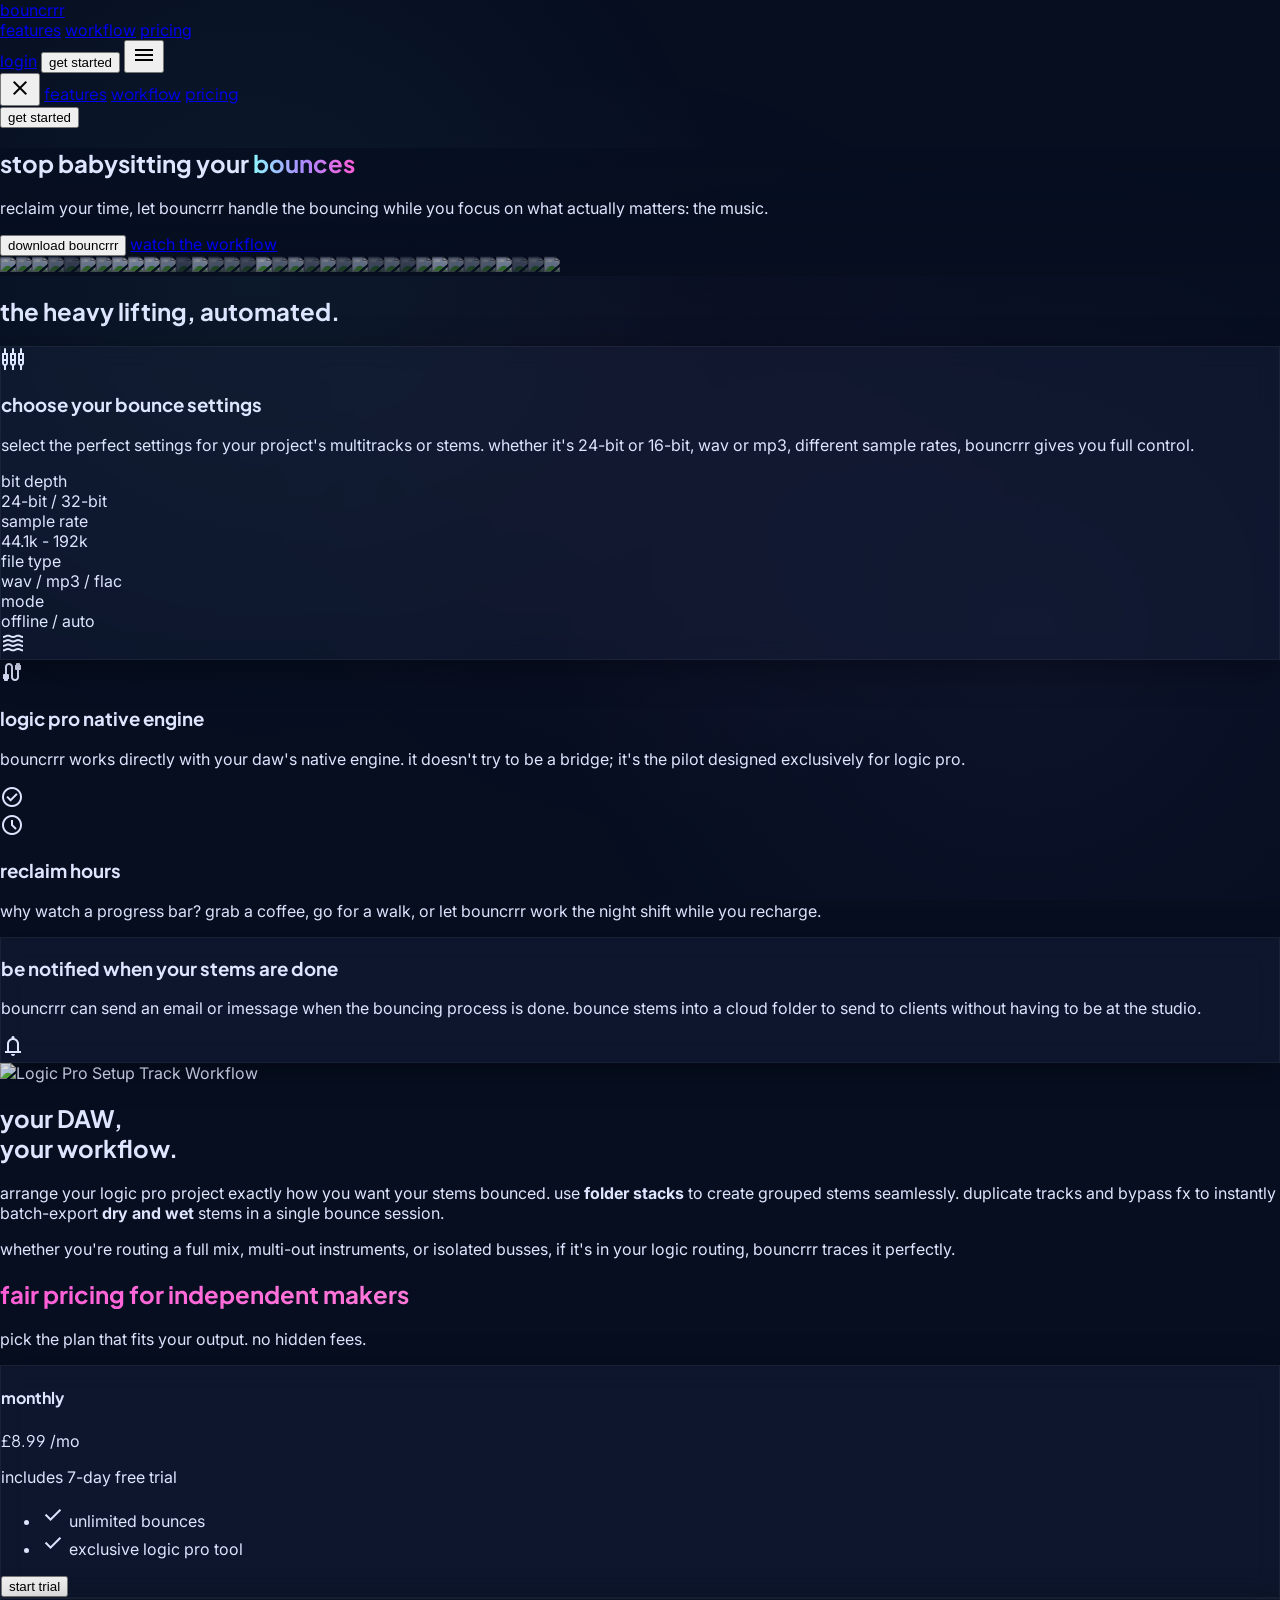
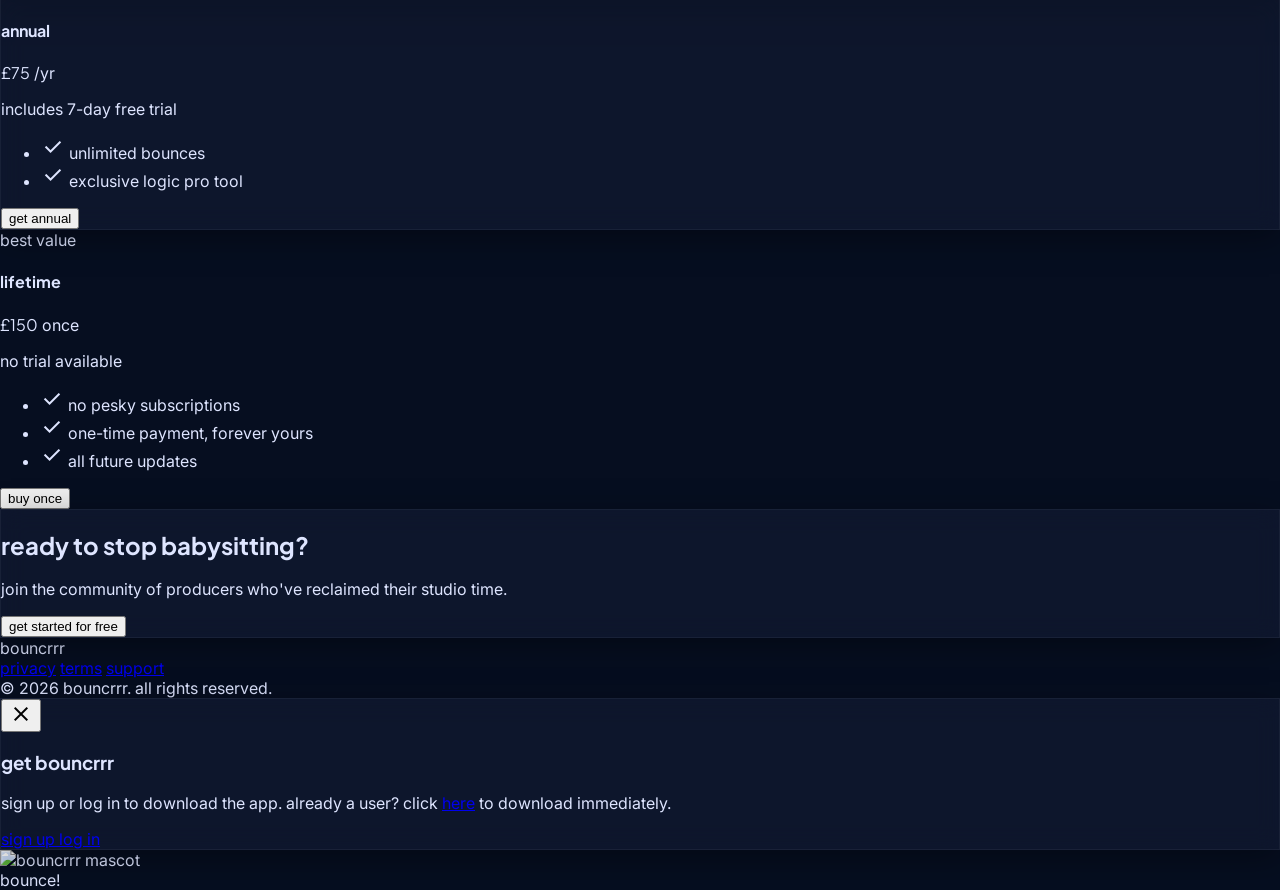
==== index.html @ 889ff9a9 "release bouncrrr v1.1.1" ====
<!DOCTYPE html>
<html class="dark" lang="en">
<head>
<meta charset="utf-8"/>
<meta content="width=device-width, initial-scale=1.0" name="viewport"/>
<title>bouncrrr | stop babysitting your bounces</title>
<link rel="icon" href="bouncrrr-favicon.ico" type="image/x-icon">

<!-- Open Graph / SEO -->
<meta property="og:title" content="bouncrrr | stop babysitting your bounces">
<meta property="og:description" content="The ultimate bounce management tool for Logic Pro. Automate your stems, track your progress, and stay in the flow.">
<meta property="og:image" content="https://bouncrrr.github.io/og-image.png">
<meta property="og:image:width" content="1200">
<meta property="og:image:height" content="630">
<meta property="og:url" content="https://bouncrrr.github.io/">
<meta property="og:type" content="website">
<meta name="twitter:card" content="summary_large_image">
<meta name="twitter:title" content="bouncrrr | stop babysitting your bounces">
<meta name="twitter:description" content="The ultimate bounce management tool for Logic Pro. Automate your stems, track your progress, and stay in the flow.">
<meta name="twitter:image" content="https://bouncrrr.github.io/og-image.png">

<script src="https://cdn.tailwindcss.com?plugins=forms,container-queries"></script>
<link href="https://fonts.googleapis.com/css2?family=Plus+Jakarta+Sans:wght@400;500;600;700;800&family=Inter:wght@300;400;500;600&display=swap" rel="stylesheet"/>
<link href="https://fonts.googleapis.com/css2?family=Material+Symbols+Outlined:wght,FILL@100..700,0..1&display=swap" rel="stylesheet"/>
<link rel="stylesheet" href="styles.css">
<script id="tailwind-config">
tailwind.config = {
darkMode: "class",
theme: {
extend: {
colors: {
"primary-dim": "#00deec",
"background": "#060e20",
"secondary-fixed-dim": "#ceb9ff",
"outline": "#6d758c",
"on-error": "#490006",
"surface-bright": "#1f2b49",
"on-primary-container": "#005359",
"primary-fixed-dim": "#00deec",
"primary-fixed": "#00eefc",
"surface-container-low": "#091328",
"inverse-on-surface": "#4d556b",
"surface-container-high": "#141f38",
"surface-container-lowest": "#000000",
"on-primary-fixed-variant": "#005e64",
"on-tertiary-container": "#0e000a",
"error-container": "#9f0519",
"on-tertiary-fixed-variant": "#6f005c",
"error": "#ff716c",
"tertiary-fixed": "#ff87db",
"tertiary": "#ff5dd7",
"on-secondary-container": "#f8f1ff",
"on-primary-fixed": "#003f43",
"surface-container": "#0f1930",
"tertiary-fixed-dim": "#ff6ad8",
"on-tertiary-fixed": "#34002a",
"secondary": "#ac89ff",
"error-dim": "#d7383b",
"on-secondary-fixed-variant": "#6300e2",
"surface-tint": "#8ff5ff",
"surface-container-highest": "#192540",
"surface-dim": "#060e20",
"outline-variant": "#40485d",
"on-tertiary": "#430036",
"on-surface": "#dee5ff",
"on-primary": "#005d63",
"inverse-surface": "#faf8ff",
"secondary-fixed": "#dac9ff",
"secondary-dim": "#874cff",
"surface": "#060e20",
"on-background": "#dee5ff",
"primary": "#8ff5ff",
"inverse-primary": "#006a71",
"on-surface-variant": "#a3aac4",
"tertiary-dim": "#ff5dd7",
"on-secondary-fixed": "#41009a",
"tertiary-container": "#fe00d5",
"primary-container": "#00eefc",
"on-error-container": "#ffa8a3",
"on-secondary": "#290067",
"surface-variant": "#192540",
"secondary-container": "#7000ff"
},
fontFamily: {
"headline": ["Plus Jakarta Sans"],
"body": ["Inter"],
"label": ["Inter"]
},
borderRadius: {"DEFAULT": "0.25rem", "lg": "0.5rem", "xl": "0.75rem", "full": "9999px"},
},
},
}
</script>
<style>
.text-gradient-pricing {
background: linear-gradient(to right, #ff5dd7, #ff87db, #ceb9ff);
-webkit-background-clip: text;
background-clip: text;
-webkit-text-fill-color: transparent;
}
.studio-hero {
background-image: linear-gradient(to bottom, rgba(6, 14, 32, 0.8), rgba(6, 14, 32, 1)), url(https://lh3.googleusercontent.com/aida-public/[base64]);
background-size: cover;
background-position: center;
}
</style>

<script src="auth.js"></script>
<script src="https://cdn.paddle.com/paddle/v2/paddle.js"></script>
<script>
Paddle.Initialize({ token: 'live_872533a04aed8a8899c47cf739e' });

document.addEventListener('DOMContentLoaded', function() {
fetchAndDisplayPrices();
if (localStorage.getItem('userToken')) {
    checkSubscriptionStatus();
}
});

function checkSubscriptionStatus() {
const token = localStorage.getItem('userToken');
if (!token) {
console.error('User token is missing.');
return;
}

fetch('https://paddle-cockroach-bouncrrr.onrender.com/api/check-subscription-status', {
method: 'GET',
headers: { 'Authorization': `Bearer ${token}` }
})
.then(response => response.json())
.then(data => {
updatePricingSection(data.hasValidSubscription, data.status);
updatePricingOptionsBasedOnTrial(data.trialStarted);
if (window.bouncrrrAuth && window.bouncrrrAuth.updateSubscriptionUI) {
    window.bouncrrrAuth.updateSubscriptionUI(data.hasValidSubscription);
}
})
.catch(error => console.error('Failed to fetch subscription status:', error));
}

function updatePricingSection(hasValidSubscription, status) {
const pricingCards = document.querySelectorAll('[data-pricing-card]');
const lifetimeCard = document.querySelector('[data-pricing-card="lifetime"]');
const pricingGrid = document.getElementById('pricing-grid');
let messageElement = document.getElementById('subscription-message');

if (status === 'active' || status === 'trialing') {
// Hide all cards except lifetime
pricingCards.forEach(card => {
if (card.dataset.pricingCard !== 'lifetime') {
card.style.display = 'none';
}
});

// Center the lifetime card
if (pricingGrid) {
pricingGrid.style.display = 'flex';
pricingGrid.style.justifyContent = 'center';
}

// Show subscription message
if (!messageElement) {
messageElement = document.createElement('p');
messageElement.id = 'subscription-message';
messageElement.className = 'text-center text-on-surface-variant lowercase mb-8';
const pricingSection = document.getElementById('pricing');
const gridEl = document.getElementById('pricing-grid');
if (pricingSection && gridEl) {
pricingSection.querySelector('.max-w-7xl').insertBefore(messageElement, gridEl);
}
}
messageElement.textContent = status === 'trialing' ?
"you're currently trialing bouncrrr, but if you'd like to upgrade to a lifetime license you can..." :
"you're already subscribed, but you can still upgrade to a lifetime license...";
} else {
// Show all cards and restore grid
pricingCards.forEach(card => {
card.style.display = '';
});
if (pricingGrid) {
pricingGrid.style.display = '';
pricingGrid.style.justifyContent = '';
}
if (messageElement) messageElement.remove();
}
}

function updatePricingOptionsBasedOnTrial(trialStarted) {
const monthlyPriceID = trialStarted ? "pri_01j1tnwh9gp4nthp76sm91m73b" : "pri_01ht5tkhk64w42akytvee6ksy8";
const annualPriceID = trialStarted ? "pri_01j1tnswk2frqjwvwj0awdhztx" : "pri_01ht5tpam5fxtkxxes2qpcn84r";

document.getElementById('subscribe-button-monthly').dataset.priceId = monthlyPriceID;
document.getElementById('subscribe-button-annual').dataset.priceId = annualPriceID;

const monthlyBtn = document.getElementById('subscribe-button-monthly');
const annualBtn = document.getElementById('subscribe-button-annual');
if (trialStarted) {
monthlyBtn.textContent = 're-subscribe';
annualBtn.textContent = 're-subscribe';
} else {
monthlyBtn.textContent = 'start trial';
annualBtn.textContent = 'get annual';
}
}

function handleLogout() {
localStorage.removeItem('userEmail');
localStorage.removeItem('userToken');
localStorage.removeItem('paddleCustomerId');
window.location.href = 'index.html';
}

function fetchAndDisplayPrices() {
var request = {
items: [
{ quantity: 1, priceId: 'pri_01ht5tkhk64w42akytvee6ksy8' },
{ quantity: 1, priceId: 'pri_01ht5tpam5fxtkxxes2qpcn84r' },
{ quantity: 1, priceId: 'pri_01ht5tqd76gvzrr4p8zgdbhfb1' }
],
address: { countryCode: 'GB' }
};

Paddle.PricePreview(request)
.then((result) => {
console.log("Paddle.PricePreview success:", result);
updatePricingDisplays(result);
})
.catch((error) => {
console.error('Error fetching pricing from Paddle.PricePreview:', error);
});
}

async function secureFetch(url, options = {}) {
let token = await refreshTokenIfNeeded();
options.headers = {...options.headers, 'Authorization': `Bearer ${token}`};
return fetch(url, options).then(response => {
if (!response.ok && response.status === 401) {
handleLogout();
throw new Error('Session expired');
}
return response.json();
});
}

async function refreshTokenIfNeeded() {
let token = localStorage.getItem('userToken');
if (!token || tokenExpiringSoon(token)) {
const response = await fetch('https://paddle-cockroach-bouncrrr.onrender.com/api/refresh-token', {
method: 'POST',
headers: {
'Content-Type': 'application/json',
'Authorization': `Bearer ${token}`
}
});
const data = await response.json();
if (response.ok) {
localStorage.setItem('userToken', data.newToken);
return data.newToken;
} else {
console.error('Token refresh failed');
handleLogout();
return null;
}
}
return token;
}

function tokenExpiringSoon(token) {
const payload = JSON.parse(atob(token.split('.')[1]));
const exp = payload.exp;
const now = Date.now() / 1000;
return exp < now + 300;
}

function updatePricingDisplays(data) {
const lineItems = data.data.details.lineItems;
const monthlyItem = lineItems.find(item => item.price.id === 'pri_01ht5tkhk64w42akytvee6ksy8');
const annualItem = lineItems.find(item => item.price.id === 'pri_01ht5tpam5fxtkxxes2qpcn84r');
const lifetimeItem = lineItems.find(item => item.price.id === 'pri_01ht5tqd76gvzrr4p8zgdbhfb1');

if (monthlyItem) {
document.getElementById('monthly-price').textContent = monthlyItem.formattedUnitTotals.total;
}
if (annualItem) {
document.getElementById('annual-price').textContent = annualItem.formattedUnitTotals.total;
}
if (lifetimeItem) {
document.getElementById('lifetime-price').textContent = lifetimeItem.formattedUnitTotals.total;
}
}
</script>

<!-- Brevo Conversations {literal} -->
<script>
(function(d, w, c) {
w.BrevoConversationsID = '66535d4e14b762068854cce7';
w[c] = w[c] || function() {
(w[c].q = w[c].q || []).push(arguments);
};
var s = d.createElement('script');
s.async = true;
s.src = 'https://conversations-widget.brevo.com/brevo-conversations.js';
if (d.head) d.head.appendChild(s);
})(document, window, 'BrevoConversations');
</script>
<!-- /Brevo Conversations {/literal} -->

<!-- TikTok Pixel Code Start -->
<script>
!function (w, d, t) {
w.TiktokAnalyticsObject=t;var ttq=w[t]=w[t]||[];ttq.methods=["page","track","identify","instances","debug","on","off","once","ready","alias","group","enableCookie","disableCookie","holdConsent","revokeConsent","grantConsent"],ttq.setAndDefer=function(t,e){t[e]=function(){t.push([e].concat(Array.prototype.slice.call(arguments,0)))}};for(var i=0;i<ttq.methods.length;i++)ttq.setAndDefer(ttq,ttq.methods[i]);ttq.instance=function(t){for(
var e=ttq._i[t]||[],n=0;n<ttq.methods.length;n++)ttq.setAndDefer(e,ttq.methods[n]);return e},ttq.load=function(e,n){var r="https://analytics.tiktok.com/i18n/pixel/events.js",o=n&&n.partner;ttq._i=ttq._i||{},ttq._i[e]=[],ttq._i[e]._u=r,ttq._t=ttq._t||{},ttq._t[e]=+new Date,ttq._o=ttq._o||{},ttq._o[e]=n||{};n=document.createElement("script")
;n.type="text/javascript",n.async=!0,n.src=r+"?sdkid="+e+"&lib="+t;e=document.getElementsByTagName("script")[0];e.parentNode.insertBefore(n,e)};

ttq.load('CRQ2J9JC77U6OCTM26NG');
ttq.page();
}(window, document, 'ttq');
</script>
<!-- TikTok Pixel Code End -->

</head>
<body class="bg-background text-on-background selection:bg-primary/30">
<div class="mesh-gradient"></div>

<!-- TopNavBar -->
<nav class="fixed top-0 w-full z-50 bg-[#060e20]/80 backdrop-blur-xl bg-gradient-to-b from-[#192540]/20 to-transparent shadow-none border-b border-white/5">
<div class="flex items-center px-6 py-4 max-w-7xl mx-auto">
<div class="flex-1">
    <a href="#" onclick="window.scrollTo({top: 0, behavior: 'smooth'}); return false;" class="text-2xl font-bold text-[#8ff5ff] tracking-tighter font-['Plus_Jakarta_Sans'] cursor-pointer inline-block">bouncrrr</a>
</div>
<div class="hidden md:flex flex-1 justify-center items-center gap-8">
<a class="font-['Plus_Jakarta_Sans'] lowercase tracking-tight text-slate-400 hover:text-[#8ff5ff] transition-all" href="#features">features</a>
<a class="font-['Plus_Jakarta_Sans'] lowercase tracking-tight text-slate-400 hover:text-[#8ff5ff] transition-all duration-300" href="#workflow">workflow</a>
<a class="font-['Plus_Jakarta_Sans'] lowercase tracking-tight text-slate-400 hover:text-[#8ff5ff] transition-all duration-300" href="#pricing">pricing</a>
</div>
<div class="flex-1 flex items-center justify-end gap-3 sm:gap-4">
<a class="font-['Plus_Jakarta_Sans'] lowercase tracking-tight text-slate-400 hover:text-[#8ff5ff] transition-all duration-300" id="login-link" href="login.html" style="display:none;">login</a>

<!-- User Profile Dropdown (New) -->
<div class="relative" id="user-menu-container" style="display:none;">
    <button id="user-menu-button" class="w-10 h-10 rounded-full bg-surface-variant/40 border border-outline-variant/30 flex items-center justify-center hover:bg-surface-variant/60 transition-all">
        <span class="material-symbols-outlined text-primary" style="font-variation-settings: 'FILL' 1;">account_circle</span>
    </button>
    <div id="user-menu-dropdown" class="absolute right-0 mt-3 w-56 glass-card rounded-2xl p-2 hidden animate-in fade-in slide-in-from-top-2 duration-300 z-[60] shadow-2xl border border-white/5">
        <div class="px-4 py-3 text-xs text-on-surface-variant border-b border-white/5 mb-1 truncate font-medium" id="dropdown-email"></div>
        <a href="account-management.html" class="flex items-center gap-3 px-4 py-3 rounded-xl hover:bg-white/5 transition-colors text-sm lowercase">
            <span class="material-symbols-outlined text-sm">settings</span>
            manage account
        </a>
        <button id="dropdown-logout" class="w-full flex items-center gap-3 px-4 py-3 rounded-xl hover:bg-error/10 text-error transition-colors text-sm lowercase">
            <span class="material-symbols-outlined text-sm">logout</span>
            log out
        </button>
    </div>
</div>
    <button data-get-started onclick="document.getElementById('pricing').scrollIntoView({behavior: 'smooth'})" class="hidden md:inline-flex bg-gradient-to-br from-primary to-primary-dim px-6 py-2 rounded-xl text-on-primary font-semibold lowercase hover:opacity-90 active:scale-95 transition-all shadow-[0_0_20px_rgba(143,245,255,0.2)]">
        get started
    </button>
    <!-- Mobile Menu Toggle -->
    <button id="mobile-menu-toggle" class="md:hidden w-10 h-10 flex items-center justify-center text-slate-400 hover:text-[#8ff5ff] transition-colors">
        <span class="material-symbols-outlined">menu</span>
    </button>
</div>
</div>
</nav>

<!-- Mobile Menu Overlay -->
<div id="mobile-menu" class="fixed inset-0 z-[45] bg-[#060e20]/95 backdrop-blur-2xl hidden flex-col items-center justify-center gap-8 animate-in fade-in slide-in-from-top-full duration-500">
    <button id="mobile-menu-close" class="absolute top-6 right-6 w-12 h-12 flex items-center justify-center text-slate-400 hover:text-white">
        <span class="material-symbols-outlined text-3xl">close</span>
    </button>
    <a class="text-3xl font-headline font-bold lowercase text-slate-200 hover:text-primary transition-colors" href="#features" onclick="toggleMobileMenu()">features</a>
    <a class="text-3xl font-headline font-bold lowercase text-slate-200 hover:text-primary transition-colors" href="#workflow" onclick="toggleMobileMenu()">workflow</a>
    <a class="text-3xl font-headline font-bold lowercase text-slate-200 hover:text-primary transition-colors" href="#pricing" onclick="toggleMobileMenu()">pricing</a>
    <div class="h-px w-24 bg-white/10 my-4"></div>
    <button data-get-started onclick="toggleMobileMenu(); document.getElementById('pricing').scrollIntoView({behavior: 'smooth'})" class="bg-gradient-to-br from-primary to-primary-dim px-10 py-4 rounded-2xl text-on-primary font-bold text-xl lowercase shadow-[0_0_30px_rgba(143,245,255,0.3)]">
        get started
    </button>
</div>

<main class="pt-10">
<!-- Hero Section -->
<section class="studio-hero relative min-h-[700px] flex items-center justify-center px-6 py-20 overflow-hidden" data-alt="Dark professional recording studio interior with ambient lighting">
<div class="max-w-5xl mx-auto text-center z-10">
<h1 class="text-5xl md:text-8xl font-headline font-extrabold tracking-tighter leading-tight mb-4 mt-6 lowercase text-on-background">
stop babysitting your <span class="text-gradient-primary">bounces</span>
</h1>
<p class="text-xl md:text-2xl text-on-surface-variant max-w-2xl mx-auto mb-12 font-body font-light leading-relaxed lowercase">
reclaim your time, let bouncrrr handle the bouncing while you focus on what actually matters: the music.
</p>
<div class="flex flex-col md:flex-row items-center justify-center gap-6">
<button onclick="openDownloadModal()" class="w-full md:w-auto px-10 py-5 rounded-xl bg-gradient-to-r from-primary to-primary-dim text-on-primary font-bold text-lg lowercase shadow-[0_0_40px_rgba(143,245,255,0.3)] hover:scale-105 transition-transform active:scale-95">
download bouncrrr
</button>
<a href="https://www.youtube.com/watch?v=AJHu_kqOTk8" target="_blank" class="w-full md:w-auto px-10 py-5 rounded-xl bg-surface-variant/40 backdrop-blur-md border border-outline-variant/30 text-on-surface font-semibold text-lg lowercase hover:bg-surface-variant/60 transition-colors text-center inline-block">
watch the workflow
</a>
</div>
</div>

<!-- Bouncing Windows Animation Area -->
<div class="absolute -bottom-64 left-1/2 -translate-x-1/2 w-[150%] max-w-[1400px] h-[600px] overflow-hidden pointer-events-none z-0 hidden md:block" style="mask-image: linear-gradient(to top, transparent, black 15%, black 85%, transparent); -webkit-mask-image: linear-gradient(to top, transparent, black 15%, black 85%, transparent);">
<div id="bouncing-windows-container" class="relative w-full h-full opacity-60 mix-blend-screen" style="opacity: 0.7;">
</div>
</div>
<script>
document.addEventListener("DOMContentLoaded", () => {
const container = document.getElementById("bouncing-windows-container");
if(container) {
for(let i=0; i<35; i++) {
let img = document.createElement("img");
img.src = "Bouncing Window.png";
img.className = "absolute rounded-lg";

let left = -5 + Math.random() * 110;
let top = 100 + (Math.random() * 50);
let width = 160 + Math.random() * 240;

let duration = 15 + Math.random() * 30;
let delay = Math.random() * -40;

img.style.left = left + "%";
img.style.top = top + "%";
img.style.width = width + "px";
img.style.opacity = Math.random() * 0.5 + 0.3;

img.style.animation = `floatWindows ${duration}s linear infinite`;
img.style.animationDelay = `${delay}s`;

container.appendChild(img);
}
}
});
</script>
<style>
@keyframes floatWindows {
0% { transform: translateY(0vh) scale(0.9) rotate(-2deg); opacity: 0; }
10% { opacity: 1; }
90% { opacity: 1; }
100% { transform: translateY(-130vh) scale(1.1) rotate(2deg); opacity: 0; }
}
</style>
</section>

<!-- Features Bento Grid -->
<section class="pt-10 pb-32 px-6 max-w-7xl mx-auto scroll-mt-20" id="features">
<h2 class="text-3xl md:text-5xl font-headline font-bold mb-10 lowercase text-center">the heavy lifting, <span class="text-secondary">automated.</span></h2>
<div class="grid grid-cols-1 md:grid-cols-12 gap-6">
<!-- Large Card: Bounce Settings -->
<div class="md:col-span-8 glass-card rounded-3xl p-8 flex flex-col justify-between overflow-hidden relative group">
<div class="relative z-10">
<span class="material-symbols-outlined text-primary mb-4 text-4xl" data-icon="settings_input_component">settings_input_component</span>
<h3 class="text-2xl font-headline font-bold mb-4 lowercase">choose your bounce settings</h3>
<p class="text-on-surface-variant max-w-md lowercase mb-8">select the perfect settings for your project's multitracks or stems. whether it's 24-bit or 16-bit, wav or mp3, different sample rates, bouncrrr gives you full control.</p>
<div class="grid grid-cols-2 md:grid-cols-4 gap-4">
<div class="bg-surface-container-lowest p-4 rounded-xl border border-outline-variant/10">
<div class="text-[10px] font-label text-on-surface-variant uppercase mb-2">bit depth</div>
<div class="text-primary font-bold">24-bit / 32-bit</div>
</div>
<div class="bg-surface-container-lowest p-4 rounded-xl border border-outline-variant/10">
<div class="text-[10px] font-label text-on-surface-variant uppercase mb-2">sample rate</div>
<div class="text-secondary font-bold">44.1k - 192k</div>
</div>
<div class="bg-surface-container-lowest p-4 rounded-xl border border-outline-variant/10">
<div class="text-[10px] font-label text-on-surface-variant uppercase mb-2">file type</div>
<div class="text-tertiary font-bold">wav / mp3 / flac</div>
</div>
<div class="bg-surface-container-lowest p-4 rounded-xl border border-outline-variant/10">
<div class="text-[10px] font-label text-on-surface-variant uppercase mb-2">mode</div>
<div class="text-white font-bold">offline / auto</div>
</div>
</div>
</div>
<div class="absolute right-0 bottom-0 opacity-10 group-hover:opacity-20 transition-opacity">
<span class="material-symbols-outlined text-[200px]" data-icon="waves" style="font-variation-settings: 'FILL' 1;">waves</span>
</div>
</div>
<!-- Small Card: No APIs -->
<div class="md:col-span-4 bg-surface-container-high rounded-3xl p-8 border border-outline-variant/10 flex flex-col justify-between">
<div>
<span class="material-symbols-outlined text-tertiary mb-4 text-4xl" data-icon="cable">cable</span>
<h3 class="text-2xl font-headline font-bold mb-4 lowercase">logic pro native engine</h3>
<p class="text-on-surface-variant lowercase">bouncrrr works directly with your daw's native engine. it doesn't try to be a bridge; it's the pilot designed exclusively for logic pro.</p>
</div>
<div class="mt-8 flex justify-end">
<div class="w-12 h-12 rounded-full bg-tertiary/10 flex items-center justify-center">
<span class="material-symbols-outlined text-tertiary" data-icon="check_circle">check_circle</span>
</div>
</div>
</div>
<!-- Small Card: Reclaim Hours -->
<div class="md:col-span-4 bg-surface-container-high rounded-3xl p-8 border border-outline-variant/10">
<span class="material-symbols-outlined text-secondary mb-4 text-4xl" data-icon="schedule">schedule</span>
<h3 class="text-2xl font-headline font-bold mb-4 lowercase">reclaim hours</h3>
<p class="text-on-surface-variant lowercase">why watch a progress bar? grab a coffee, go for a walk, or let bouncrrr work the night shift while you recharge.</p>
</div>
<!-- Medium Card: Notifications -->
<div class="md:col-span-8 glass-card rounded-3xl p-8 flex items-center gap-8 overflow-hidden">
<div class="flex-1">
<h3 class="text-2xl font-headline font-bold mb-4 lowercase">be notified when your stems are done</h3>
<p class="text-on-surface-variant lowercase">bouncrrr can send an email or imessage when the bouncing process is done. bounce stems into a cloud folder to send to clients without having to be at the studio.</p>
</div>
<div class="hidden sm:block">
<div class="relative w-32 h-32">
<div class="absolute inset-0 rounded-full border-4 border-primary/20 animate-ping"></div>
<div class="absolute inset-2 rounded-full border-2 border-secondary/30"></div>
<div class="absolute inset-0 flex items-center justify-center">
<span class="material-symbols-outlined text-primary text-4xl" data-icon="notifications">notifications</span>
</div>
</div>
</div>
</div>
</div>
</section>

<!-- Workflow Section -->
<section class="pt-10 pb-32 px-6 max-w-7xl mx-auto scroll-mt-20" id="workflow">
<div class="grid grid-cols-1 lg:grid-cols-2 gap-16 items-center">
<div class="order-2 lg:order-1 relative group">
<img src="bouncrrr setup track.png" alt="Logic Pro Setup Track Workflow" class="relative z-10 w-full rounded-2xl group-hover:scale-[1.02] transition-transform duration-500">
</div>
<div class="order-1 lg:order-2 flex flex-col gap-6">
<h2 class="text-3xl md:text-5xl font-headline font-bold lowercase">your DAW, <br><span class="text-tertiary">your workflow.</span></h2>
<p class="text-xl text-on-surface-variant font-light lowercase leading-relaxed">
arrange your logic pro project exactly how you want your stems bounced. use <strong class="text-white">folder stacks</strong> to create grouped stems seamlessly. duplicate tracks and bypass fx to instantly batch-export <strong class="text-white">dry and wet</strong> stems in a single bounce session.
</p>
<p class="text-lg text-on-surface-variant font-light lowercase leading-relaxed">
whether you're routing a full mix, multi-out instruments, or isolated busses, if it's in your logic routing, bouncrrr traces it perfectly.
</p>
</div>
</div>
</section>

<!-- Pricing Section -->
<section class="pt-10 pb-32 px-6 relative scroll-mt-20" id="pricing">
<div class="max-w-7xl mx-auto">
<div class="text-center mb-20">
<h2 class="text-4xl md:text-6xl font-headline font-extrabold lowercase mb-4 text-gradient-pricing pb-2">fair pricing for independent makers</h2>
<p class="text-on-surface-variant lowercase">pick the plan that fits your output. no hidden fees.</p>
</div>
<div class="grid grid-cols-1 md:grid-cols-3 gap-8" id="pricing-grid">
<!-- Monthly -->
<div class="glass-card rounded-3xl p-10 flex flex-col hover:border-primary/30 transition-colors" data-pricing-card="monthly">
<div class="mb-8">
<h4 class="text-xl font-headline font-bold lowercase mb-2">monthly</h4>
<div class="flex items-baseline gap-1">
<span class="text-4xl font-headline font-bold"><span id="monthly-price">£8.99</span></span>
<span class="text-on-surface-variant font-label lowercase">/mo</span>
</div>
<p class="mt-4 text-sm text-on-surface-variant lowercase">includes 7-day free trial</p>
</div>
<ul class="space-y-4 mb-10 flex-1">
<li class="flex items-center gap-3 text-sm lowercase">
<span class="material-symbols-outlined text-primary text-sm" data-icon="check">check</span>
unlimited bounces
</li>
<li class="flex items-center gap-3 text-sm lowercase">
<span class="material-symbols-outlined text-primary text-sm" data-icon="check">check</span>
exclusive logic pro tool
</li>
</ul>
<button id="subscribe-button-monthly" class="w-full py-4 rounded-xl bg-surface-variant text-on-surface font-bold lowercase hover:bg-surface-container-highest transition-colors">start trial</button>
</div>
<!-- Annual -->
<div class="glass-card rounded-3xl p-10 flex flex-col hover:border-primary/30 transition-colors" data-pricing-card="annual">
<div class="mb-8">
<h4 class="text-xl font-headline font-bold lowercase mb-2">annual</h4>
<div class="flex items-baseline gap-1">
<span class="text-4xl font-headline font-bold"><span id="annual-price">£75</span></span>
<span class="text-on-surface-variant font-label lowercase">/yr</span>
</div>
<p class="mt-4 text-sm text-on-surface-variant lowercase">includes 7-day free trial</p>
</div>
<ul class="space-y-4 mb-10 flex-1">
<li class="flex items-center gap-3 text-sm lowercase">
<span class="material-symbols-outlined text-primary text-sm" data-icon="check">check</span>
unlimited bounces
</li>
<li class="flex items-center gap-3 text-sm lowercase">
<span class="material-symbols-outlined text-primary text-sm" data-icon="check">check</span>
exclusive logic pro tool
</li>
</ul>
<button id="subscribe-button-annual" class="w-full py-4 rounded-xl bg-surface-variant text-on-surface font-bold lowercase hover:bg-surface-container-highest transition-colors">get annual</button>
</div>
<!-- Lifetime -->
<div class="relative rounded-3xl p-1 bg-gradient-to-br from-primary via-secondary to-tertiary" data-pricing-card="lifetime">
<div class="bg-background rounded-[calc(1.5rem-1px)] p-10 h-full flex flex-col">
<div class="absolute top-0 left-1/2 -translate-x-1/2 -translate-y-1/2 bg-gradient-to-r from-primary to-secondary px-4 py-1 rounded-full text-[10px] font-bold uppercase tracking-widest text-on-primary">
best value
</div>
<div class="mb-8">
<h4 class="text-xl font-headline font-bold lowercase mb-2">lifetime</h4>
<div class="flex items-baseline gap-1">
<span class="text-4xl font-headline font-bold"><span id="lifetime-price">£150</span></span>
<span class="text-on-surface-variant font-label lowercase">once</span>
</div>
<p class="mt-4 text-sm text-on-surface-variant lowercase">no trial available</p>
</div>
<ul class="space-y-4 mb-10 flex-1">
<li class="flex items-center gap-3 text-sm lowercase">
<span class="material-symbols-outlined text-tertiary text-sm" data-icon="check">check</span>
no pesky subscriptions
</li>
<li class="flex items-center gap-3 text-sm lowercase">
<span class="material-symbols-outlined text-tertiary text-sm" data-icon="check">check</span>
one-time payment, forever yours
</li>
<li class="flex items-center gap-3 text-sm lowercase">
<span class="material-symbols-outlined text-tertiary text-sm" data-icon="check">check</span>
all future updates
</li>
</ul>
<button id="buy-button-lifetime" class="w-full py-4 rounded-xl bg-gradient-to-r from-primary to-primary-dim text-on-primary font-bold lowercase shadow-[0_0_30px_rgba(143,245,255,0.2)]">buy once</button>
</div>
</div>
</div>
</div>
</section>

<!-- CTA Section -->
<section class="py-32 px-6">
<div class="max-w-4xl mx-auto glass-card rounded-[3rem] p-12 text-center relative overflow-hidden">
<div class="absolute top-0 left-0 w-full h-1 bg-gradient-to-r from-primary via-tertiary to-secondary"></div>
<h2 id="cta-title" class="text-4xl md:text-5xl font-headline font-bold lowercase mb-6">ready to stop babysitting?</h2>
<p id="cta-subtitle" class="text-xl text-on-surface-variant lowercase mb-10">join the community of producers who've reclaimed their studio time.</p>
<button data-get-started onclick="document.getElementById('pricing').scrollIntoView({behavior: 'smooth'})" class="bg-primary text-on-primary px-12 py-5 rounded-xl font-bold text-xl lowercase hover:scale-105 active:scale-95 transition-all shadow-[0_0_50px_rgba(143,245,255,0.2)]">
get started for free
</button>
</div>
</section>

</main>

<!-- Footer -->
<footer class="w-full border-t border-[#192540]/30 bg-[#000000]">
<div class="flex flex-col md:flex-row justify-between items-center px-8 py-12 w-full gap-6 max-w-7xl mx-auto">
<div class="text-lg font-bold text-[#8ff5ff] font-['Plus_Jakarta_Sans']">bouncrrr</div>
<div class="flex gap-8">
<a class="font-['Inter'] text-xs tracking-wide lowercase text-slate-500 hover:text-[#fe00d5] transition-colors" href="privacy.html">privacy</a>
<a class="font-['Inter'] text-xs tracking-wide lowercase text-slate-500 hover:text-[#fe00d5] transition-colors" href="terms.html">terms</a>
<a class="font-['Inter'] text-xs tracking-wide lowercase text-slate-500 hover:text-[#fe00d5] transition-colors" href="support.html">support</a>
</div>
<div class="font-['Inter'] text-xs tracking-wide lowercase text-slate-500">
© 2026 bouncrrr. all rights reserved.
</div>
</div>
</footer>

<script>
document.addEventListener('DOMContentLoaded', function() {
// Function to handle subscription attempts
function handleSubscription(priceId) {
const isLoggedIn = localStorage.getItem('userToken');
const userEmail = localStorage.getItem('userEmail');

if (!isLoggedIn) {
window.location.href = 'login.html?returnUrl=' + encodeURIComponent(window.location.href + '#pricing');
} else {
if (!userEmail) {
console.error('User email not found in local storage');
return;
}

Paddle.Checkout.open({
settings: {
theme: "light",
locale: "en",
allowLogout: false
},
items: [{
priceId: priceId,
quantity: 1
}],
customData: {
"accountEmail": userEmail
},
customer: {
email: userEmail
},
successCallback: function(data) {
console.log('Checkout success:', data);
},
closeCallback: function() {
console.log('Checkout closed.');
}
});
}
}

// Event listeners for subscription buttons
document.getElementById('subscribe-button-monthly').addEventListener('click', function() {
handleSubscription(this.dataset.priceId);
});
document.getElementById('subscribe-button-annual').addEventListener('click', function() {
handleSubscription(this.dataset.priceId);
});
document.getElementById('buy-button-lifetime').addEventListener('click', function() {
handleSubscription('pri_01ht5tqd76gvzrr4p8zgdbhfb1');
});
});

function openDownloadModal() {
document.getElementById('download-modal').classList.remove('hidden');
document.getElementById('download-modal').classList.add('flex');
document.body.style.overflow = 'hidden';
}

function closeDownloadModal() {
document.getElementById('download-modal').classList.add('hidden');
document.getElementById('download-modal').classList.remove('flex');
document.body.style.overflow = '';
}

// Close modal when clicking outside the content
window.onclick = function(event) {
const modal = document.getElementById('download-modal');
if (event.target == modal) {
closeDownloadModal();
}
}
</script>
<script src="https://cdnjs.cloudflare.com/ajax/libs/ScrollMagic/2.0.7/ScrollMagic.min.js"></script>
<script src="https://cdnjs.cloudflare.com/ajax/libs/ScrollMagic/2.0.7/plugins/debug.addIndicators.min.js"></script>
<script src="script.js"></script>

<!-- Download Modal -->
<div id="download-modal" class="fixed inset-0 z-[100] hidden items-center justify-center bg-black/60 backdrop-blur-sm p-4">
<div class="glass-card max-w-md w-full rounded-[2rem] p-8 md:p-10 relative animate-in fade-in zoom-in duration-300">
<button onclick="closeDownloadModal()" class="absolute top-6 right-6 text-on-surface-variant hover:text-white transition-colors">
<span class="material-symbols-outlined">close</span>
</button>
<div class="text-center">
<h3 class="text-2xl md:text-3xl font-headline font-bold lowercase mb-4">get bouncrrr</h3>
<p class="text-on-surface-variant lowercase mb-10 leading-relaxed text-lg">
sign up or log in to download the app. already a user? click <a href="https://www.dropbox.com/scl/fi/d0hi6xi8uxlvushw7sxuh/bouncrrr-v1.1.1.dmg?rlkey=io09eot8hx1f7icbob3w8idzt&dl=1" class="text-primary font-bold hover:underline">here</a> to download immediately.
</p>
<div class="flex flex-col gap-4">
<a href="login.html?type=signup" class="w-full py-4 rounded-xl bg-gradient-to-r from-primary to-primary-dim text-on-primary font-bold text-lg lowercase shadow-[0_0_30px_rgba(143,245,255,0.2)] hover:scale-[1.02] active:scale-95 transition-all text-center">
sign up
</a>
<a href="login.html" class="w-full py-4 rounded-xl bg-surface-variant/40 border border-outline-variant/30 text-on-surface font-semibold text-lg lowercase hover:bg-surface-variant/60 transition-all text-center">
log in
</a>
</div>
</div>
</div>
</div>

<!-- Mascot Widget -->
<div class="fixed bottom-6 left-6 z-50 group cursor-pointer hover:-translate-y-2 transition-transform duration-300">
<div class="relative">
<img src="bouncrrr-macos-128-transparent.png" alt="bouncrrr mascot" class="w-20 h-20 drop-shadow-[0_10px_20px_rgba(143,245,255,0.4)]">
<div class="absolute -top-3 -left-4 bg-primary text-[#060e20] text-xs font-bold px-3 py-1 rounded-xl opacity-0 group-hover:opacity-100 transition-opacity whitespace-nowrap shadow-lg">bounce!</div>
</div>
</div>
</body>
</html>
---- styles.css ----
/* Global Design System for Bouncrrr */

:root {
    --primary: #8ff5ff;
    --primary-dim: #00deec;
    --secondary: #ac89ff;
    --secondary-dim: #874cff;
    --tertiary: #ff5dd7;
    --background: #060e20;
    --surface: #060e20;
    --surface-bright: #1f2b49;
    --on-surface: #dee5ff;
    --on-surface-variant: #a3aac4;
    --error: #ff716c;
}

body {
    background-color: var(--background);
    color: var(--on-surface);
    font-family: 'Inter', sans-serif;
    overflow-x: hidden;
    margin: 0;
}

/* Background Effects */
.mesh-gradient {
    position: fixed;
    top: 0;
    left: 0;
    width: 100%;
    height: 100%;
    z-index: -1;
    background: 
        radial-gradient(circle at 20% 30%, rgba(143, 245, 255, 0.05) 0%, transparent 40%),
        radial-gradient(circle at 80% 70%, rgba(172, 137, 255, 0.05) 0%, transparent 40%),
        radial-gradient(circle at 50% 50%, rgba(255, 93, 215, 0.03) 0%, transparent 50%);
}

/* Glassmorphism */
.glass-card {
    background: rgba(25, 37, 64, 0.4);
    backdrop-filter: blur(12px);
    -webkit-backdrop-filter: blur(12px);
    border: 1px solid rgba(255, 255, 255, 0.05);
    box-shadow: 0 8px 32px 0 rgba(0, 0, 0, 0.37);
}

.glass-nav {
    background: rgba(6, 14, 32, 0.8);
    backdrop-filter: blur(12px);
    -webkit-backdrop-filter: blur(12px);
    border-bottom: 1px solid rgba(255, 255, 255, 0.05);
}

/* Type Utilities */
.lowercase-all {
    text-transform: lowercase;
}

.font-headline {
    font-family: 'Plus Jakarta Sans', sans-serif;
}

.text-gradient-primary {
    background: linear-gradient(to right, #8ff5ff, #ac89ff, #ff5dd7);
    -webkit-background-clip: text;
    background-clip: text;
    -webkit-text-fill-color: transparent;
}

/* Buttons */
.btn-primary {
    background: linear-gradient(135deg, #8ff5ff 0%, #00deec 100%);
    color: #003f43;
    font-weight: 700;
    transition: all 0.3s cubic-bezier(0.4, 0, 0.2, 1);
    box-shadow: 0 4px 15px rgba(143, 245, 255, 0.3);
}

.btn-primary:hover {
    transform: translateY(-2px);
    box-shadow: 0 8px 25px rgba(143, 245, 255, 0.5);
    filter: brightness(1.1);
}

.btn-secondary {
    background: rgba(255, 255, 255, 0.05);
    border: 1px solid rgba(255, 255, 255, 0.1);
    color: white;
    transition: all 0.3s ease;
}

.btn-secondary:hover {
    background: rgba(255, 255, 255, 0.1);
    border-color: rgba(255, 255, 255, 0.2);
}

/* Input Fields */
.input-field {
    background: rgba(0, 0, 0, 0.2);
    border: 1px solid rgba(255, 255, 255, 0.1);
    border-radius: 12px;
    padding: 0.75rem 1rem;
    color: white;
    width: 100%;
    transition: all 0.3s ease;
}

.input-field:focus {
    outline: none;
    border-color: #8ff5ff;
    background: rgba(0, 0, 0, 0.3);
    box-shadow: 0 0 0 4px rgba(143, 245, 255, 0.1);
}

/* Skeleton Loaders */
.skeleton {
    background: linear-gradient(90deg, rgba(255, 255, 255, 0.05) 25%, rgba(255, 255, 255, 0.1) 50%, rgba(255, 255, 255, 0.05) 75%);
    background-size: 200% 100%;
    animation: skeleton-loading 1.5s infinite;
}

@keyframes skeleton-loading {
    0% { background-position: 200% 0; }
    100% { background-position: -200% 0; }
}

/* Custom Scrollbar */
::-webkit-scrollbar {
    width: 8px;
}

::-webkit-scrollbar-track {
    background: var(--background);
}

::-webkit-scrollbar-thumb {
    background: rgba(255, 255, 255, 0.1);
    border-radius: 10px;
}

::-webkit-scrollbar-thumb:hover {
    background: rgba(255, 255, 255, 0.2);
}
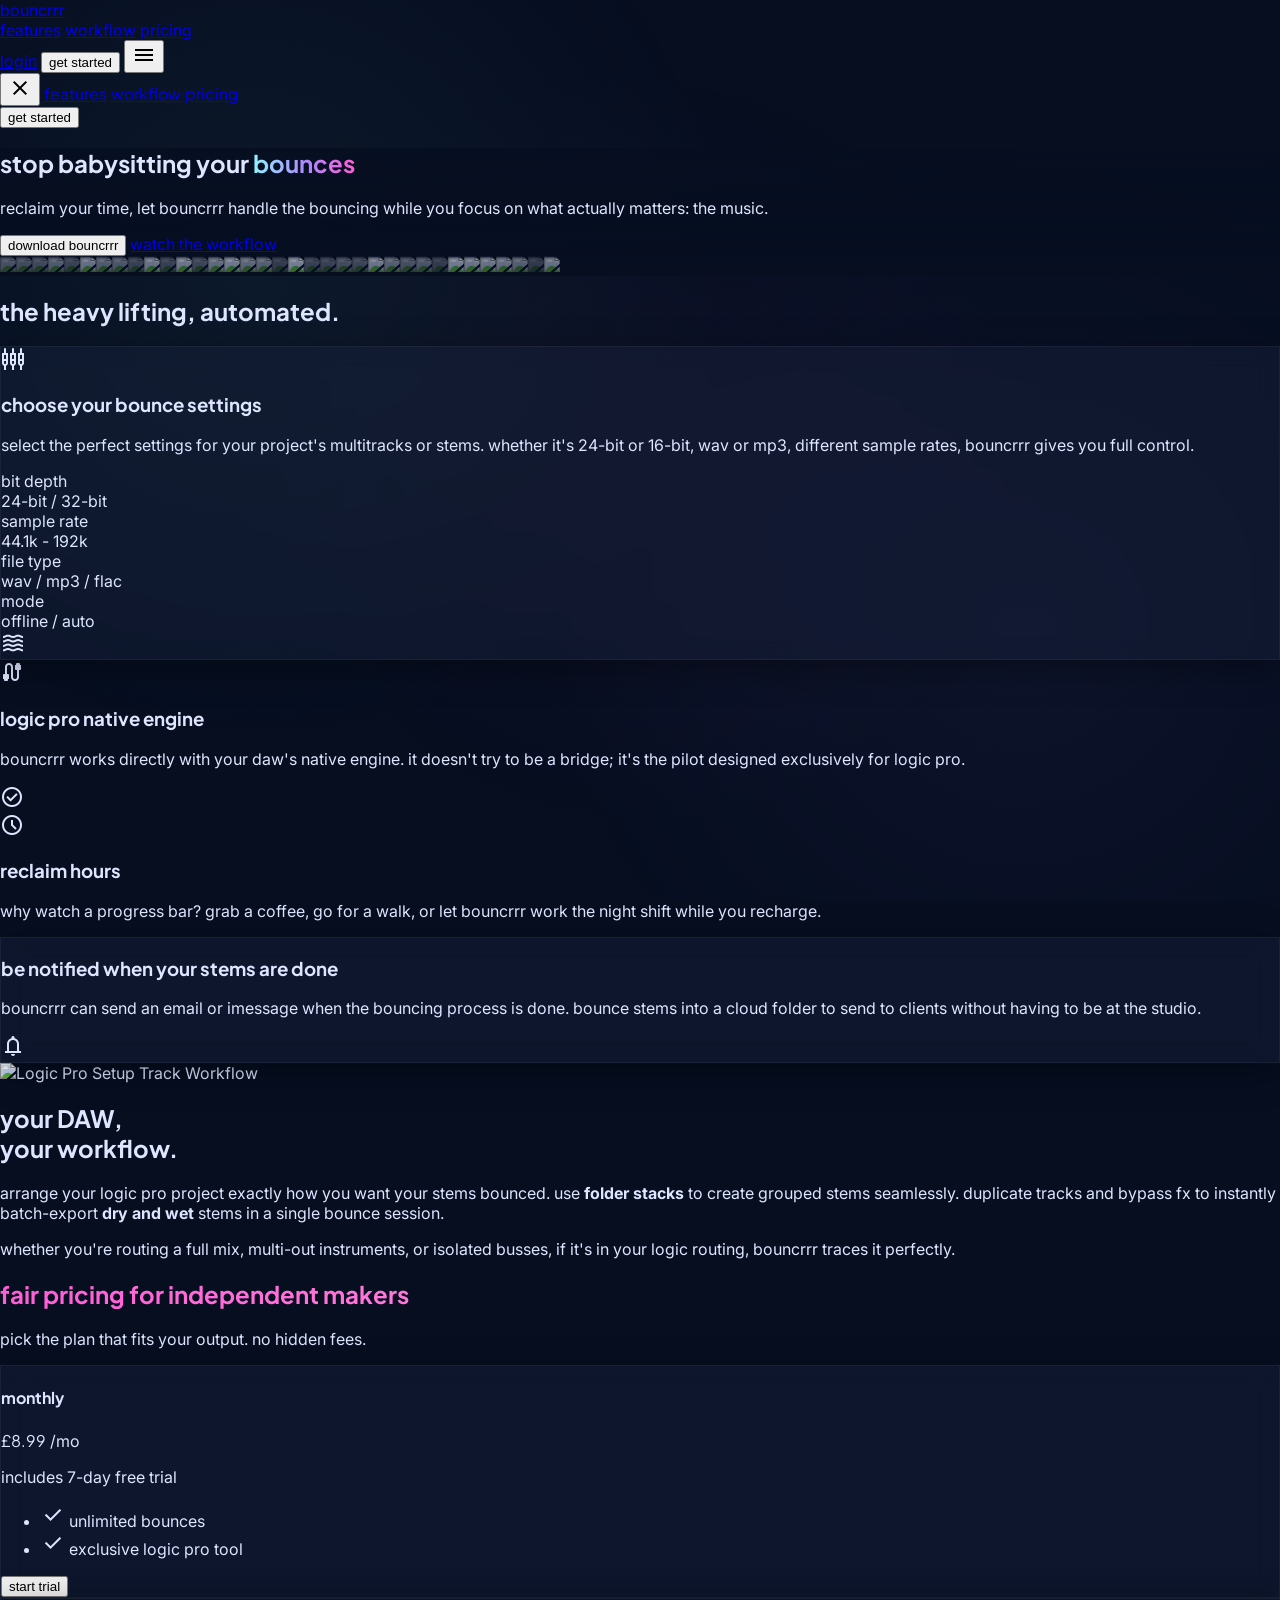
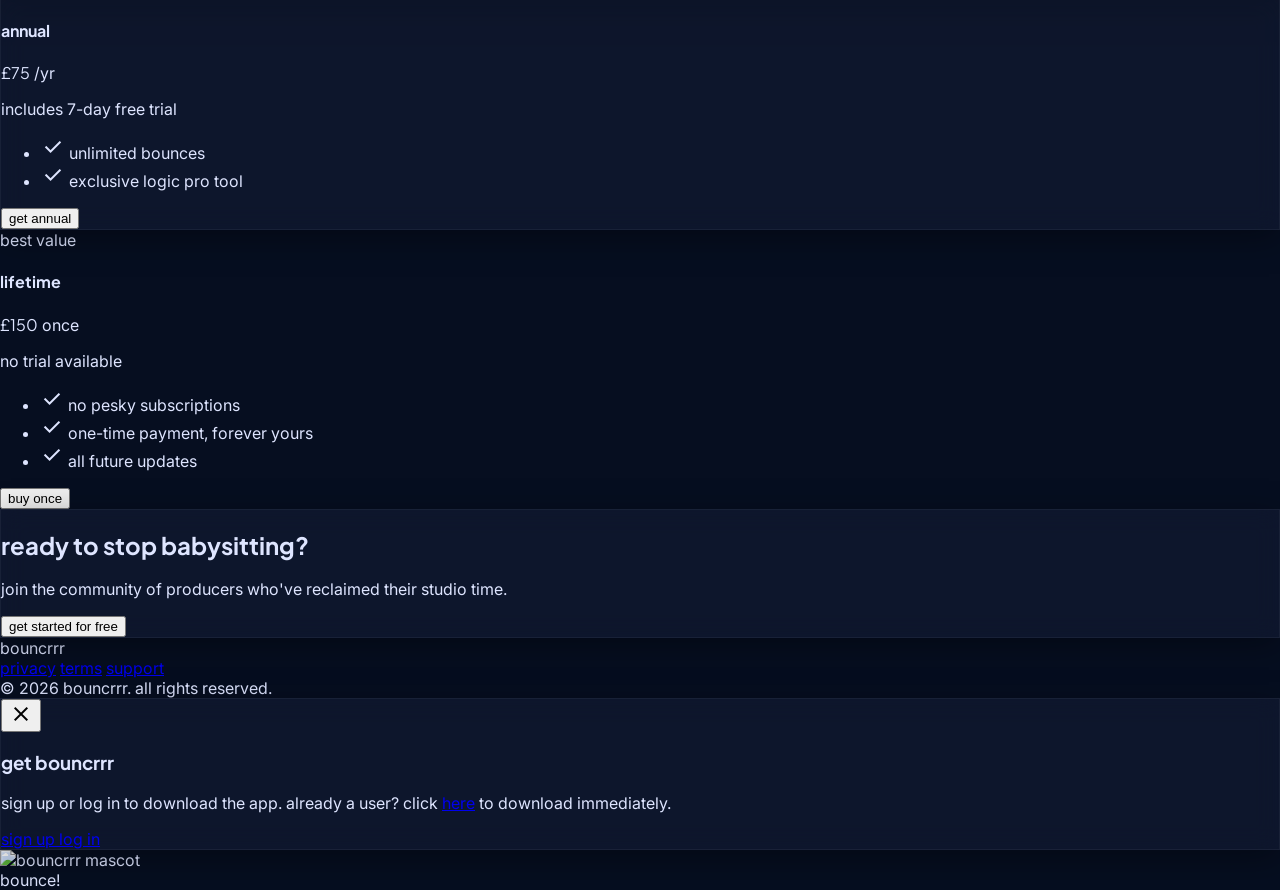
==== commit 19cce89e: "release bouncrrr v1.1.2" ====
--- a/index.html
+++ b/index.html
@@ -734,7 +734,7 @@
 <div class="text-center">
 <h3 class="text-2xl md:text-3xl font-headline font-bold lowercase mb-4">get bouncrrr</h3>
 <p class="text-on-surface-variant lowercase mb-10 leading-relaxed text-lg">
-sign up or log in to download the app. already a user? click <a href="https://www.dropbox.com/scl/fi/d0hi6xi8uxlvushw7sxuh/bouncrrr-v1.1.1.dmg?rlkey=io09eot8hx1f7icbob3w8idzt&dl=1" class="text-primary font-bold hover:underline">here</a> to download immediately.
+sign up or log in to download the app. already a user? click <a href="https://www.dropbox.com/scl/fi/c69419osr9i4dotvuh07l/bouncrrr-v1.1.2.dmg?rlkey=3kfmmfs516h6z9572etvrqf5m&dl=1" class="text-primary font-bold hover:underline">here</a> to download immediately.
 </p>
 <div class="flex flex-col gap-4">
 <a href="login.html?type=signup" class="w-full py-4 rounded-xl bg-gradient-to-r from-primary to-primary-dim text-on-primary font-bold text-lg lowercase shadow-[0_0_30px_rgba(143,245,255,0.2)] hover:scale-[1.02] active:scale-95 transition-all text-center">
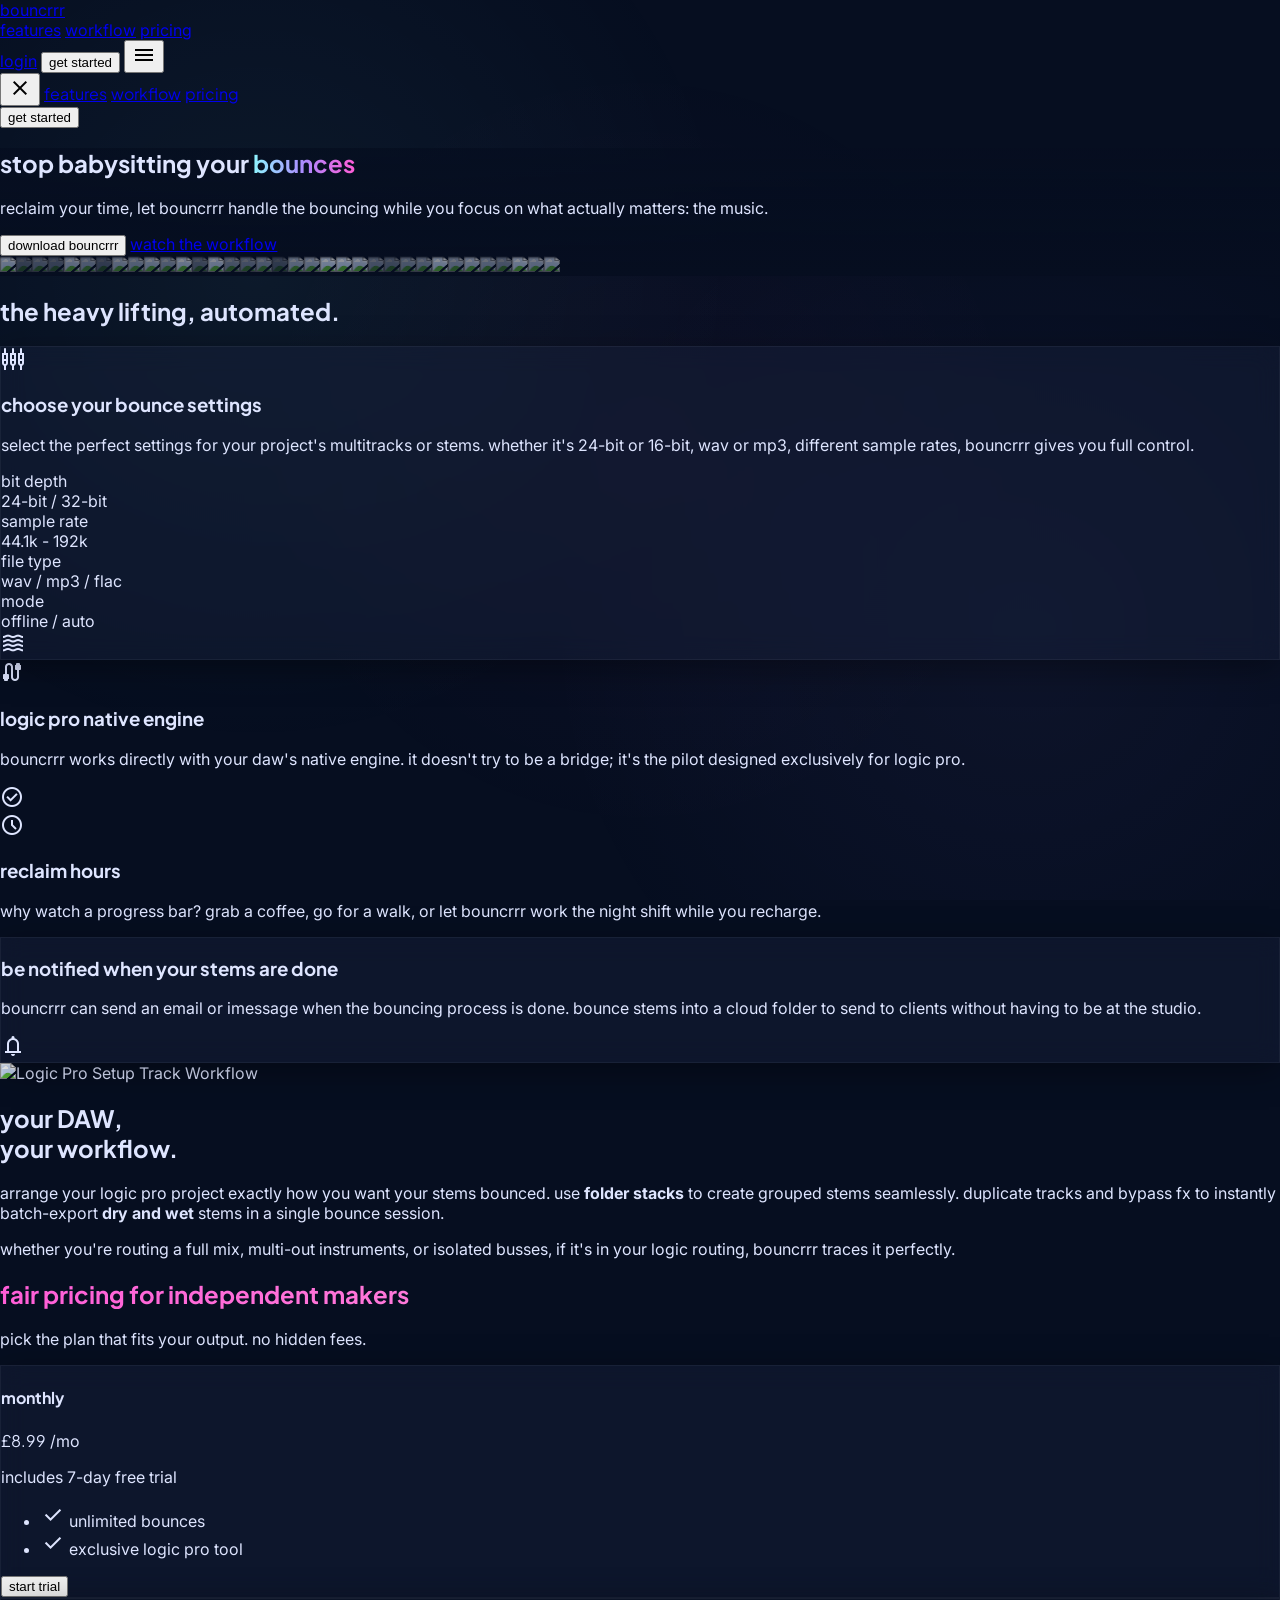
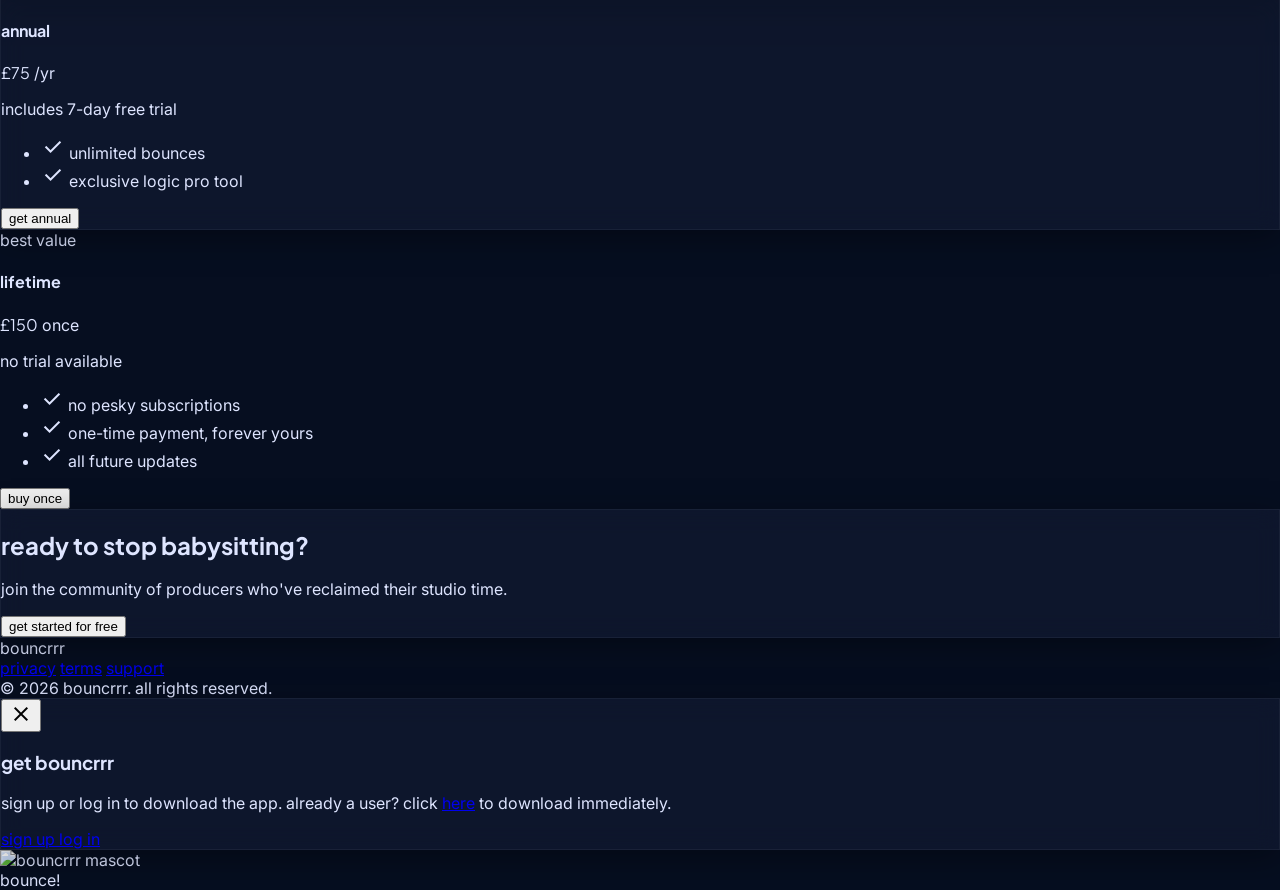
==== commit 2598e9e4: "release bouncrrr v1.1.3" ====
--- a/index.html
+++ b/index.html
@@ -734,7 +734,7 @@
 <div class="text-center">
 <h3 class="text-2xl md:text-3xl font-headline font-bold lowercase mb-4">get bouncrrr</h3>
 <p class="text-on-surface-variant lowercase mb-10 leading-relaxed text-lg">
-sign up or log in to download the app. already a user? click <a href="https://www.dropbox.com/scl/fi/c69419osr9i4dotvuh07l/bouncrrr-v1.1.2.dmg?rlkey=3kfmmfs516h6z9572etvrqf5m&dl=1" class="text-primary font-bold hover:underline">here</a> to download immediately.
+sign up or log in to download the app. already a user? click <a href="https://www.dropbox.com/scl/fi/w5t2n37b0grk0omz39u8w/bouncrrr-v1.1.3.dmg?rlkey=m4z7pqhhh2ucn7rr0lse2fa6i&dl=1" class="text-primary font-bold hover:underline">here</a> to download immediately.
 </p>
 <div class="flex flex-col gap-4">
 <a href="login.html?type=signup" class="w-full py-4 rounded-xl bg-gradient-to-r from-primary to-primary-dim text-on-primary font-bold text-lg lowercase shadow-[0_0_30px_rgba(143,245,255,0.2)] hover:scale-[1.02] active:scale-95 transition-all text-center">
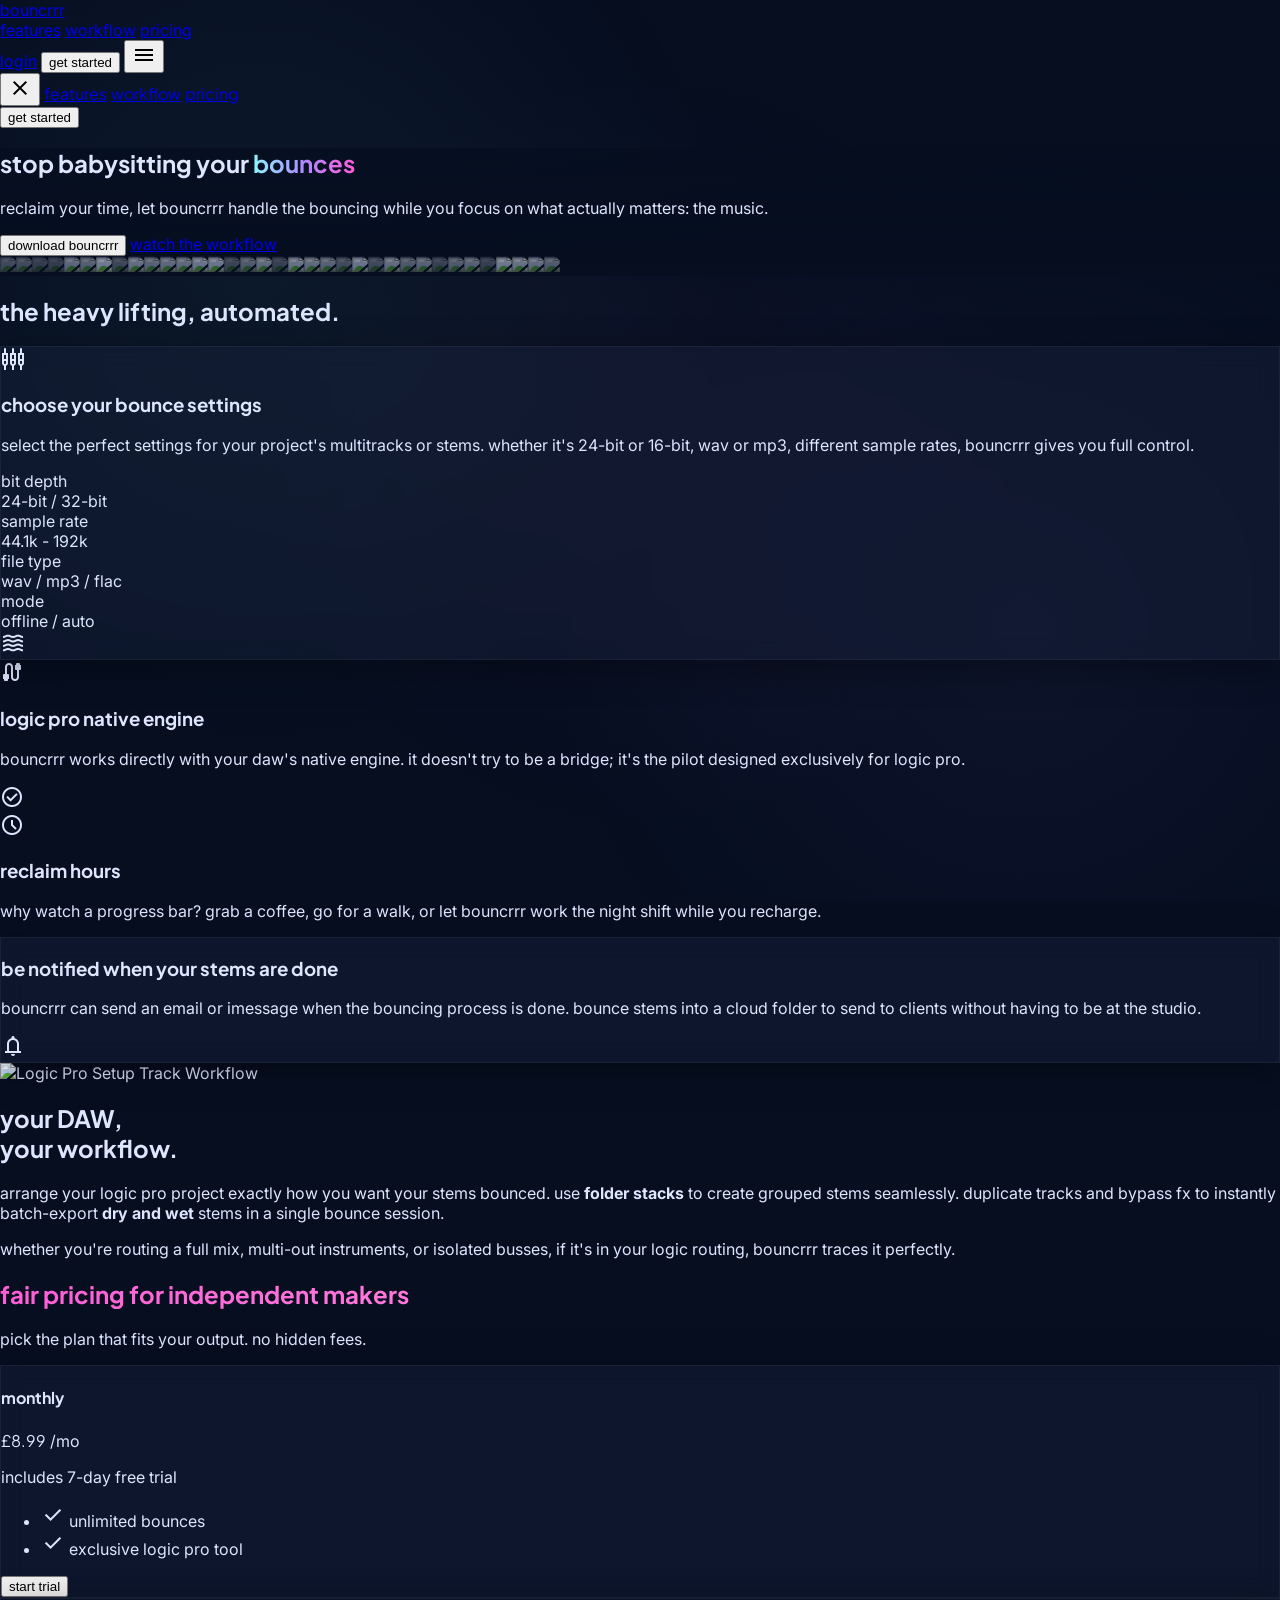
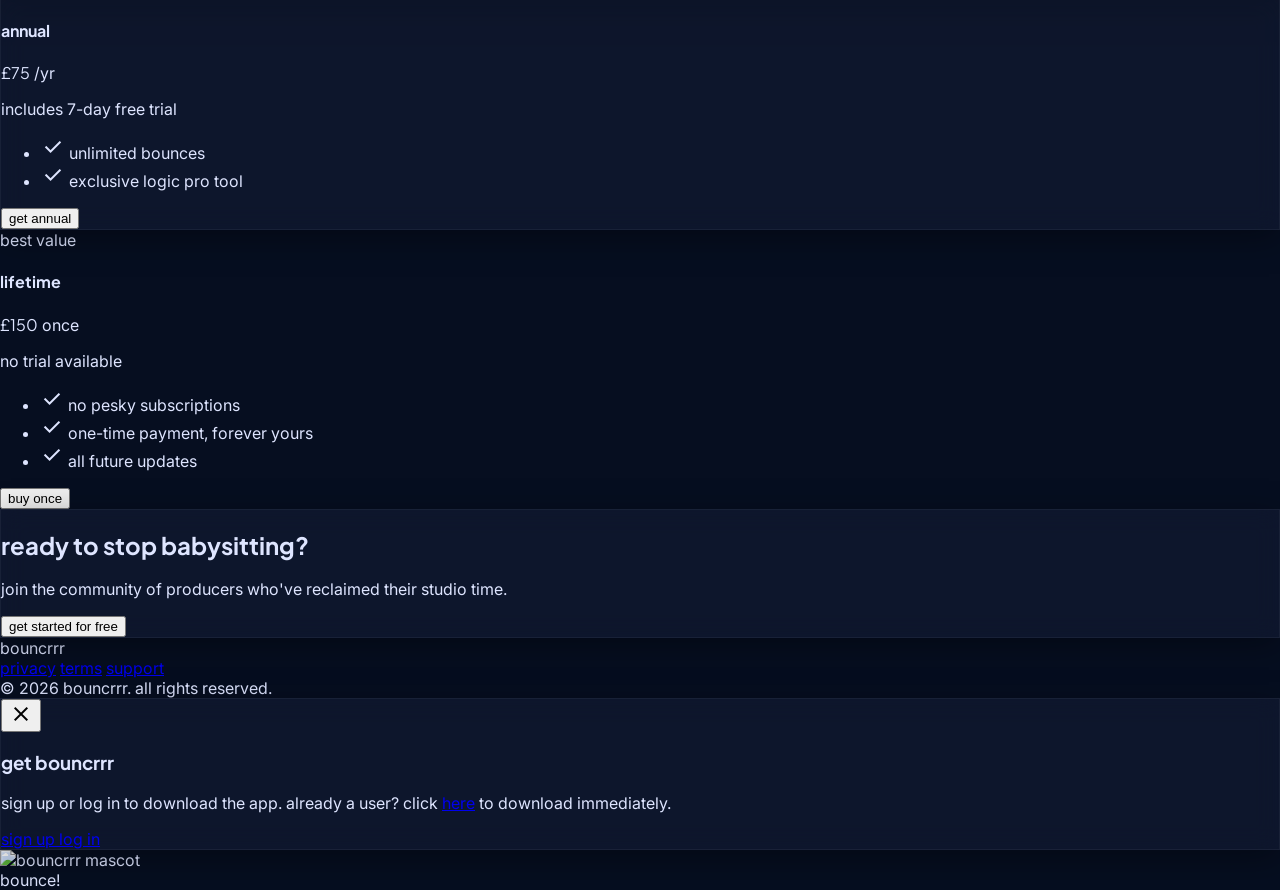
==== commit 34a37503: "release bouncrrr v1.1.4" ====
--- a/index.html
+++ b/index.html
@@ -734,7 +734,7 @@
 <div class="text-center">
 <h3 class="text-2xl md:text-3xl font-headline font-bold lowercase mb-4">get bouncrrr</h3>
 <p class="text-on-surface-variant lowercase mb-10 leading-relaxed text-lg">
-sign up or log in to download the app. already a user? click <a href="https://www.dropbox.com/scl/fi/w5t2n37b0grk0omz39u8w/bouncrrr-v1.1.3.dmg?rlkey=m4z7pqhhh2ucn7rr0lse2fa6i&dl=1" class="text-primary font-bold hover:underline">here</a> to download immediately.
+sign up or log in to download the app. already a user? click <a href="https://www.dropbox.com/scl/fi/e8bno2kxo7jfo62by7g1b/bouncrrr-v1.1.4.dmg?rlkey=rk9p2bq52yftr3umzwlayd0jl&dl=1" class="text-primary font-bold hover:underline">here</a> to download immediately.
 </p>
 <div class="flex flex-col gap-4">
 <a href="login.html?type=signup" class="w-full py-4 rounded-xl bg-gradient-to-r from-primary to-primary-dim text-on-primary font-bold text-lg lowercase shadow-[0_0_30px_rgba(143,245,255,0.2)] hover:scale-[1.02] active:scale-95 transition-all text-center">
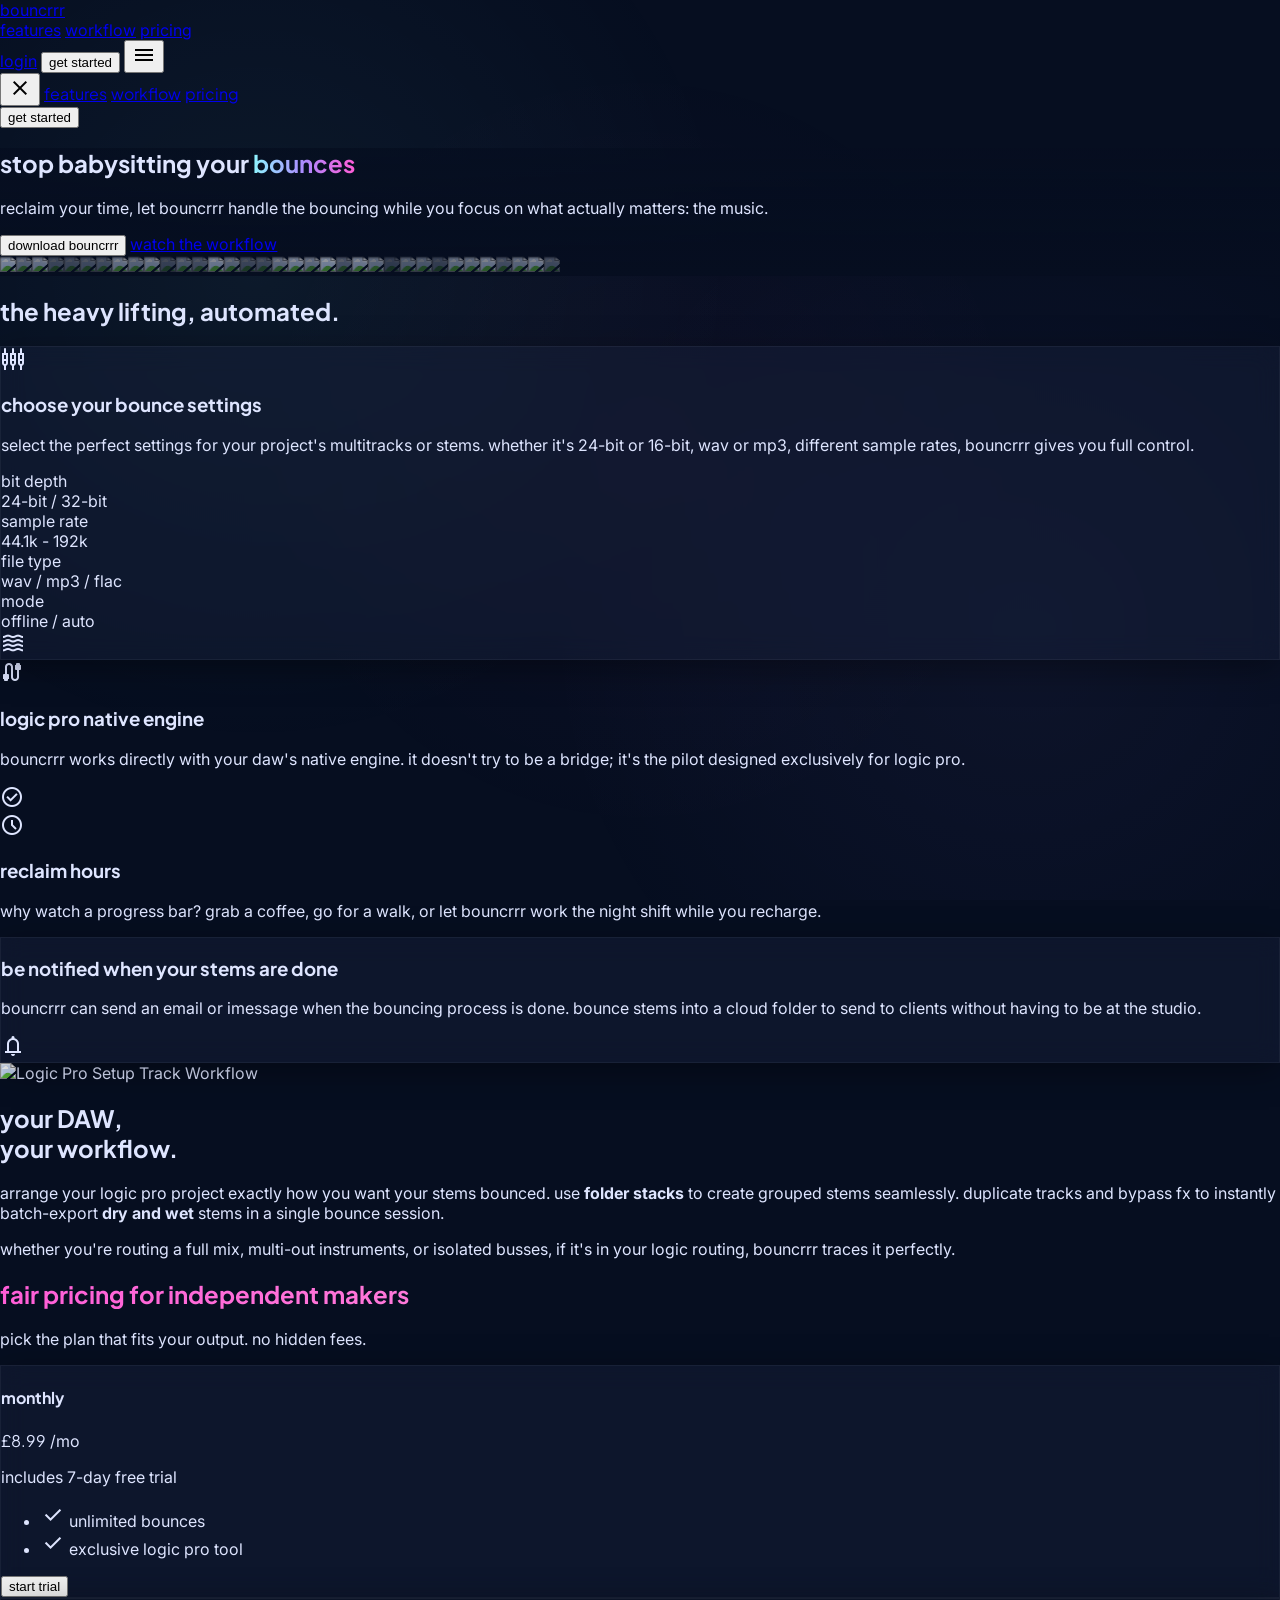
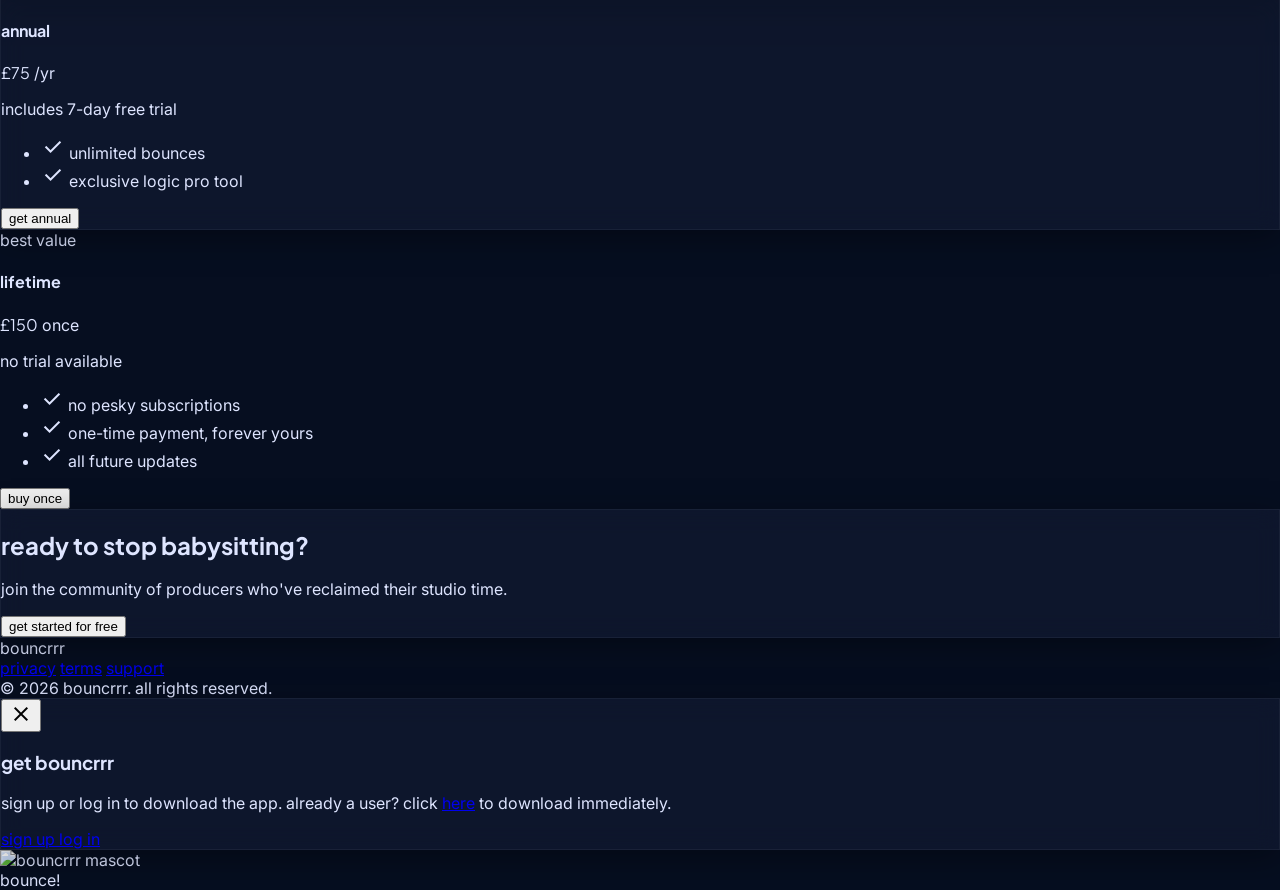
==== commit ec0a4321: "release bouncrrr v1.1.5" ====
--- a/index.html
+++ b/index.html
@@ -734,7 +734,7 @@
 <div class="text-center">
 <h3 class="text-2xl md:text-3xl font-headline font-bold lowercase mb-4">get bouncrrr</h3>
 <p class="text-on-surface-variant lowercase mb-10 leading-relaxed text-lg">
-sign up or log in to download the app. already a user? click <a href="https://www.dropbox.com/scl/fi/e8bno2kxo7jfo62by7g1b/bouncrrr-v1.1.4.dmg?rlkey=rk9p2bq52yftr3umzwlayd0jl&dl=1" class="text-primary font-bold hover:underline">here</a> to download immediately.
+sign up or log in to download the app. already a user? click <a href="https://www.dropbox.com/scl/fi/k7nnz2itukj9zmlkbojr3/bouncrrr-v1.1.5.dmg?rlkey=smz6t9tmmv82qzd9dk9uicw0n&dl=1" class="text-primary font-bold hover:underline">here</a> to download immediately.
 </p>
 <div class="flex flex-col gap-4">
 <a href="login.html?type=signup" class="w-full py-4 rounded-xl bg-gradient-to-r from-primary to-primary-dim text-on-primary font-bold text-lg lowercase shadow-[0_0_30px_rgba(143,245,255,0.2)] hover:scale-[1.02] active:scale-95 transition-all text-center">
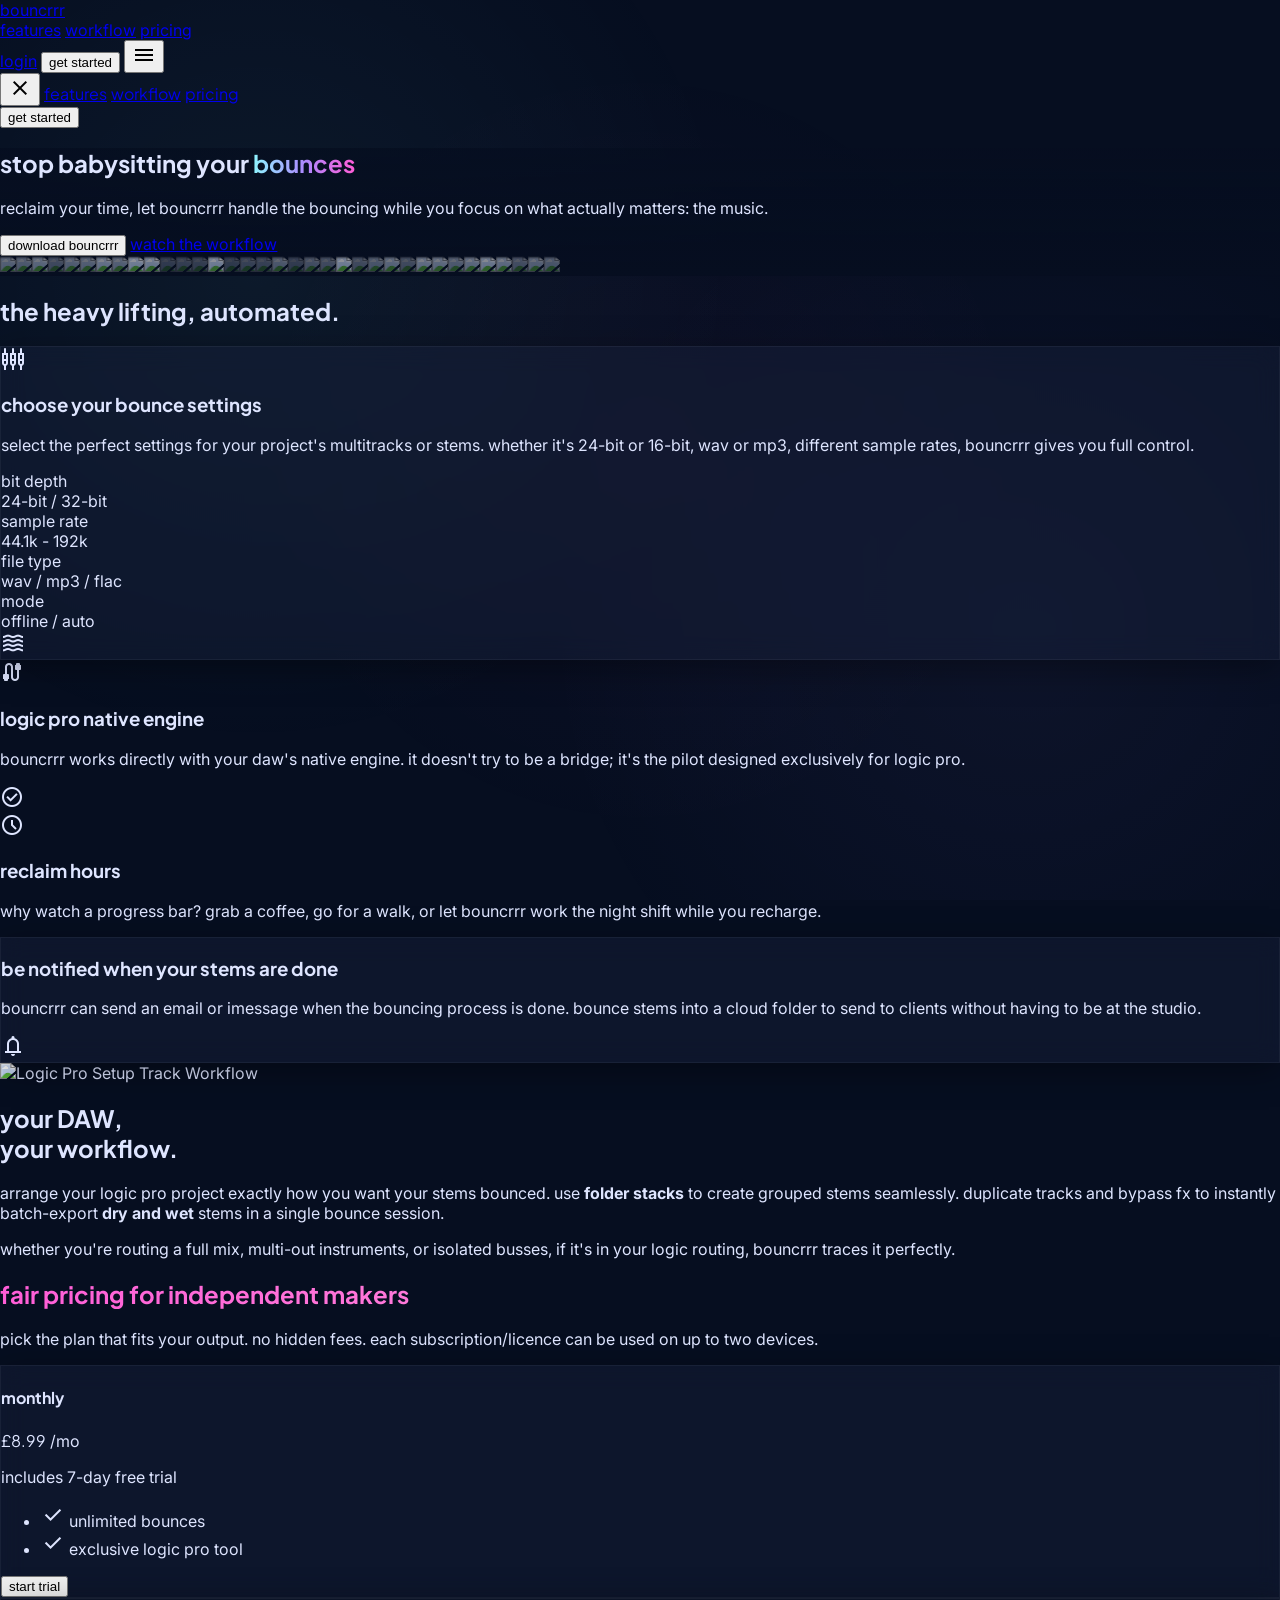
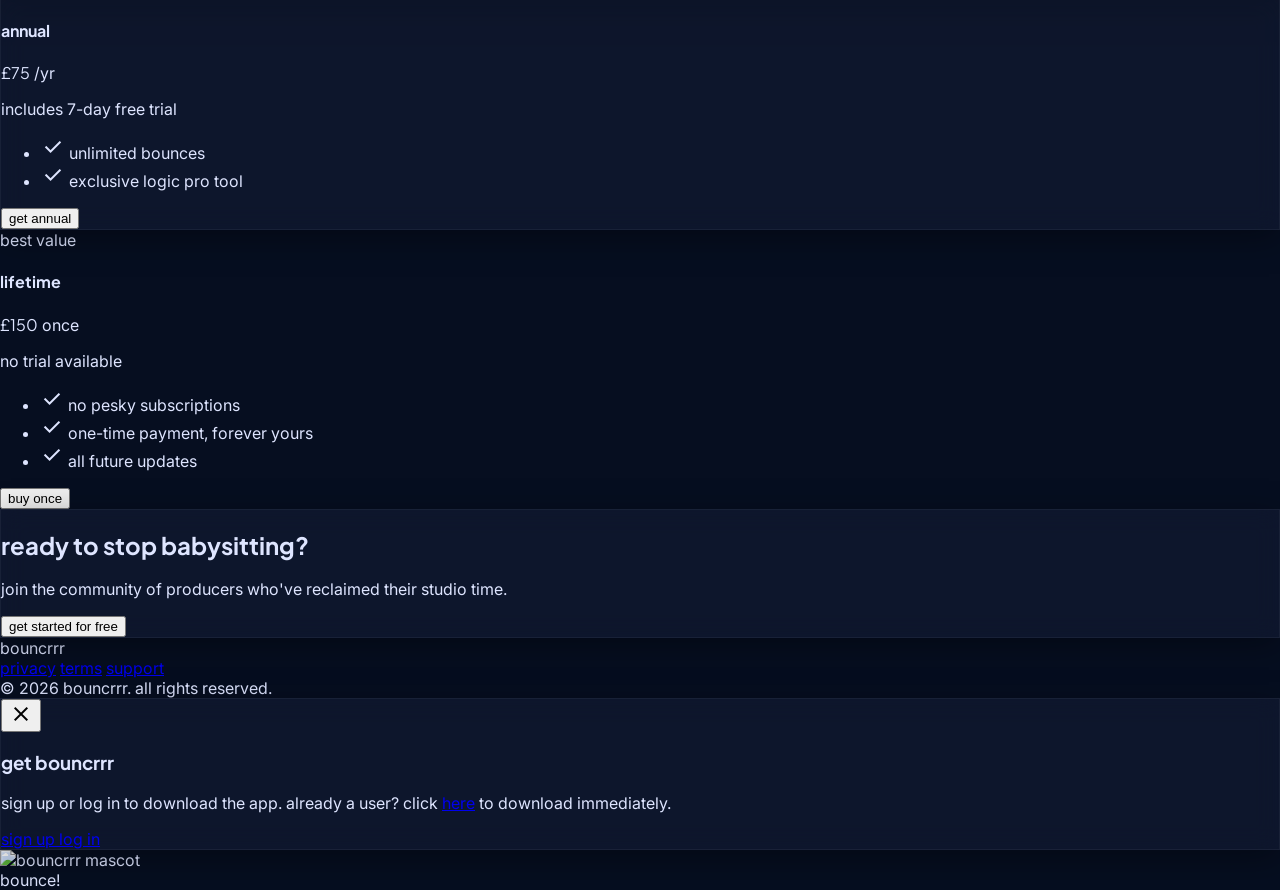
==== commit 61571185: "Update pricing description with device limit Added a note about device usage for subscriptions." ====
--- a/index.html
+++ b/index.html
@@ -537,7 +537,7 @@
 <div class="max-w-7xl mx-auto">
 <div class="text-center mb-20">
 <h2 class="text-4xl md:text-6xl font-headline font-extrabold lowercase mb-4 text-gradient-pricing pb-2">fair pricing for independent makers</h2>
-<p class="text-on-surface-variant lowercase">pick the plan that fits your output. no hidden fees.</p>
+<p class="text-on-surface-variant lowercase">pick the plan that fits your output. no hidden fees. each subscription/licence can be used on up to two devices.</p>
 </div>
 <div class="grid grid-cols-1 md:grid-cols-3 gap-8" id="pricing-grid">
 <!-- Monthly -->
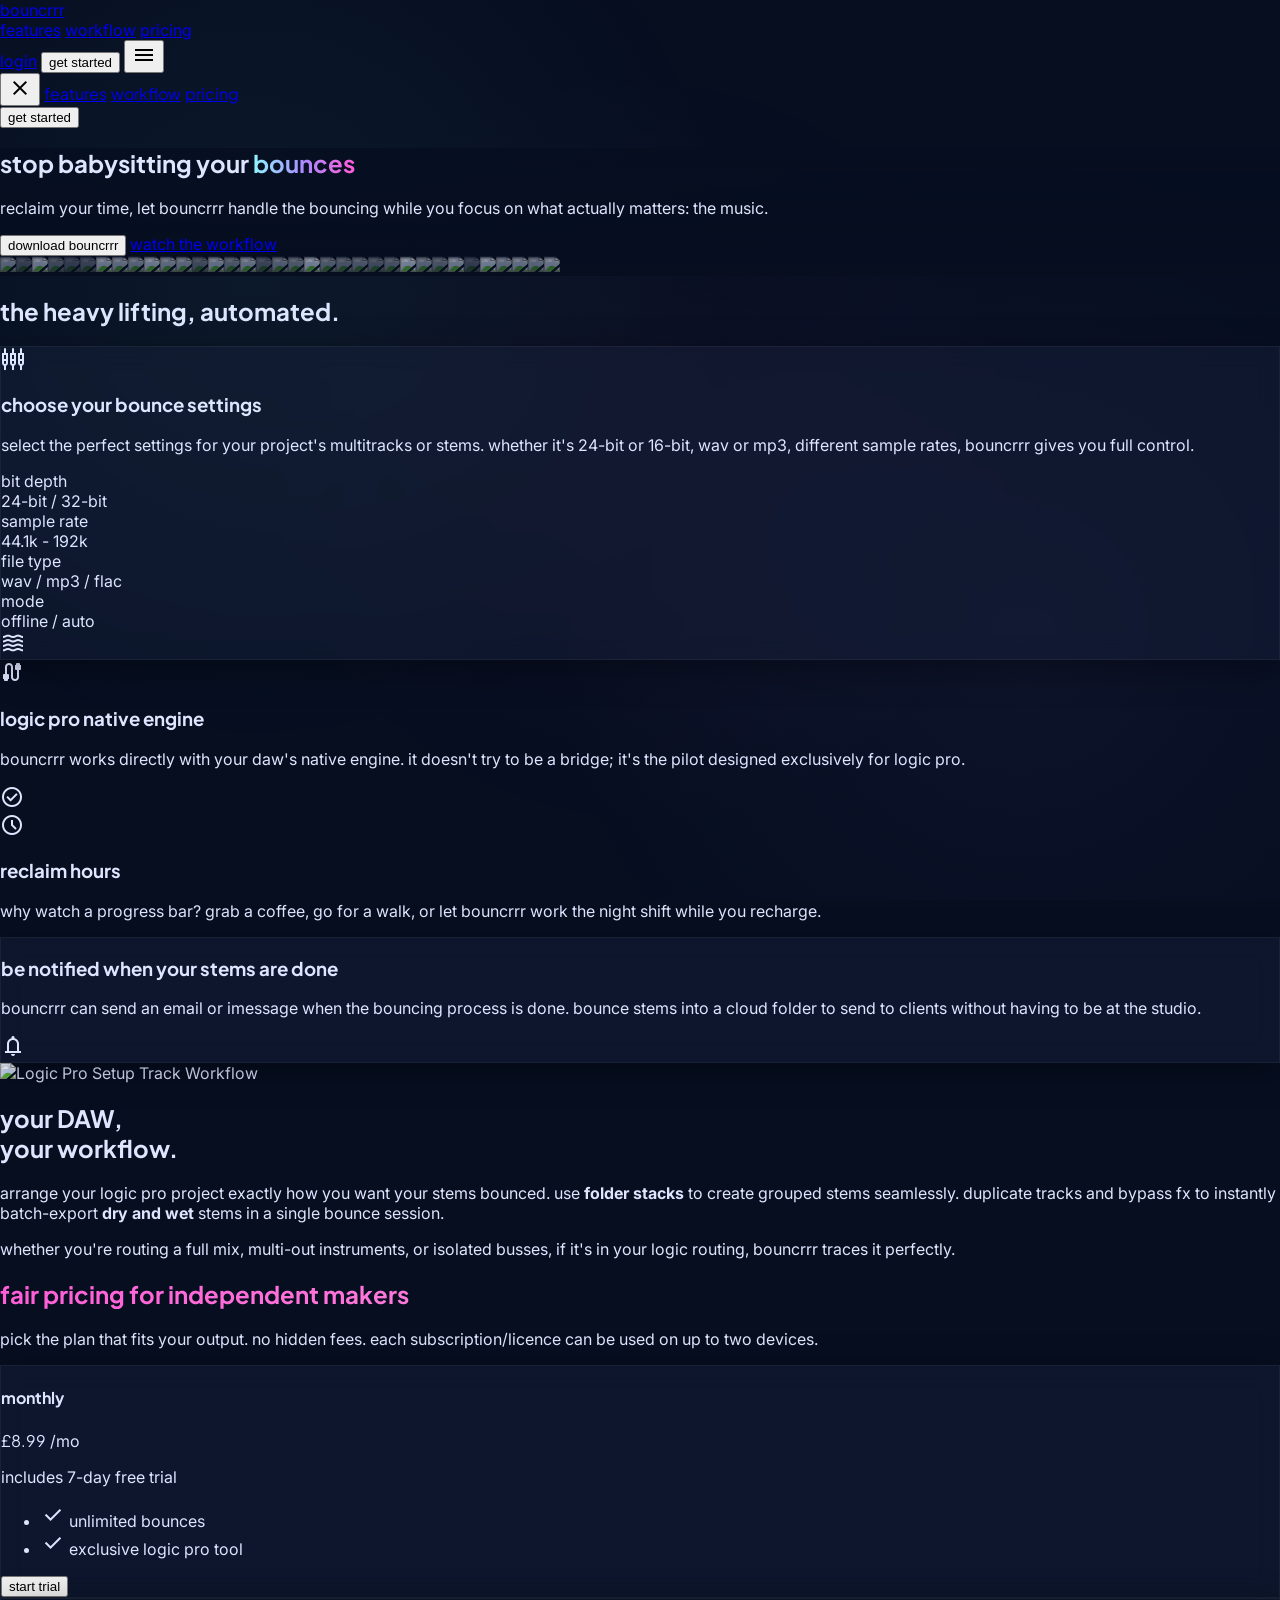
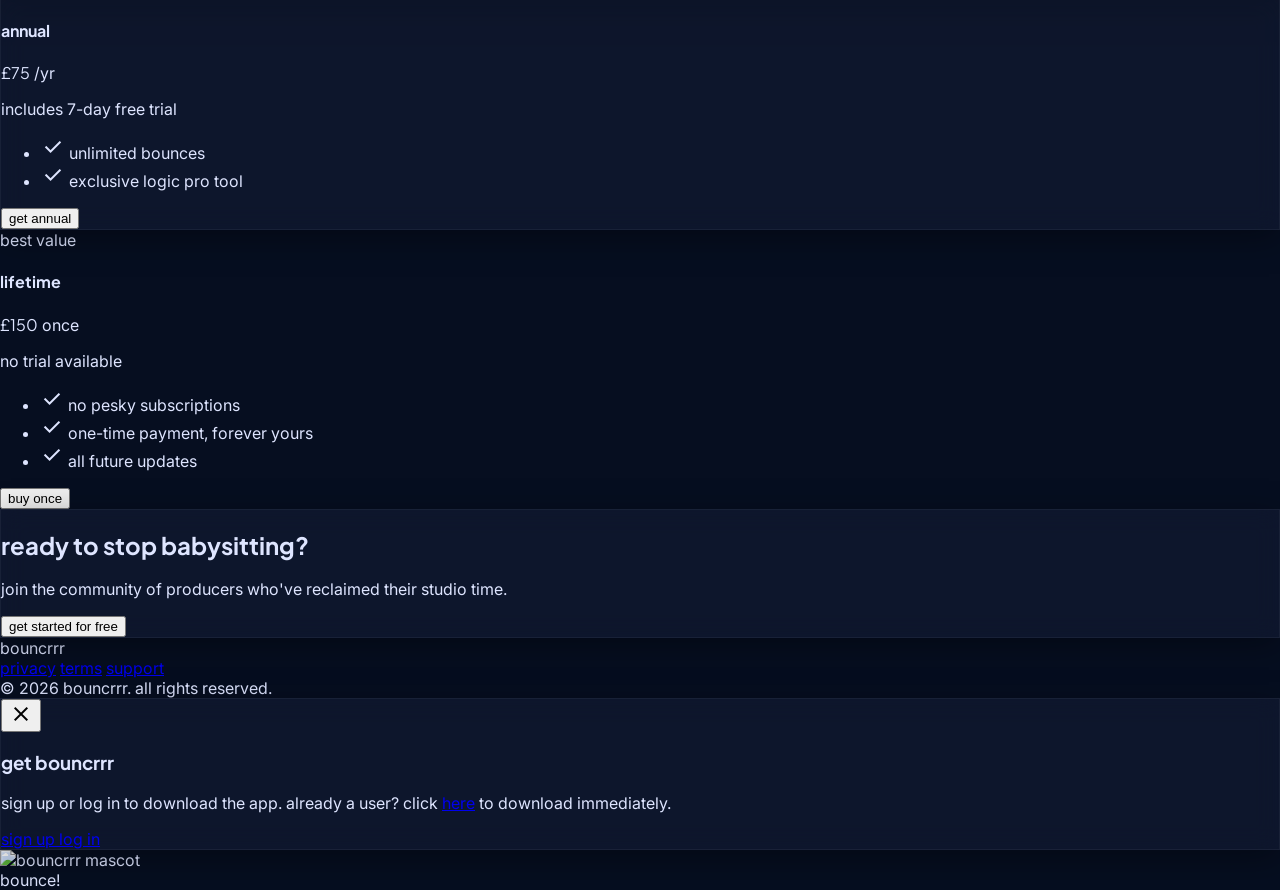
==== commit 38c9d6dd: "release bouncrrr v1.1.6" ====
--- a/index.html
+++ b/index.html
@@ -734,7 +734,7 @@
 <div class="text-center">
 <h3 class="text-2xl md:text-3xl font-headline font-bold lowercase mb-4">get bouncrrr</h3>
 <p class="text-on-surface-variant lowercase mb-10 leading-relaxed text-lg">
-sign up or log in to download the app. already a user? click <a href="https://www.dropbox.com/scl/fi/k7nnz2itukj9zmlkbojr3/bouncrrr-v1.1.5.dmg?rlkey=smz6t9tmmv82qzd9dk9uicw0n&dl=1" class="text-primary font-bold hover:underline">here</a> to download immediately.
+sign up or log in to download the app. already a user? click <a href="https://www.dropbox.com/scl/fi/x2jqew4ctlxxewg7j5y7f/bouncrrr-v1.1.6.dmg?rlkey=l8fs6varvrb9l5cxzlwpgogbw&dl=1" class="text-primary font-bold hover:underline">here</a> to download immediately.
 </p>
 <div class="flex flex-col gap-4">
 <a href="login.html?type=signup" class="w-full py-4 rounded-xl bg-gradient-to-r from-primary to-primary-dim text-on-primary font-bold text-lg lowercase shadow-[0_0_30px_rgba(143,245,255,0.2)] hover:scale-[1.02] active:scale-95 transition-all text-center">
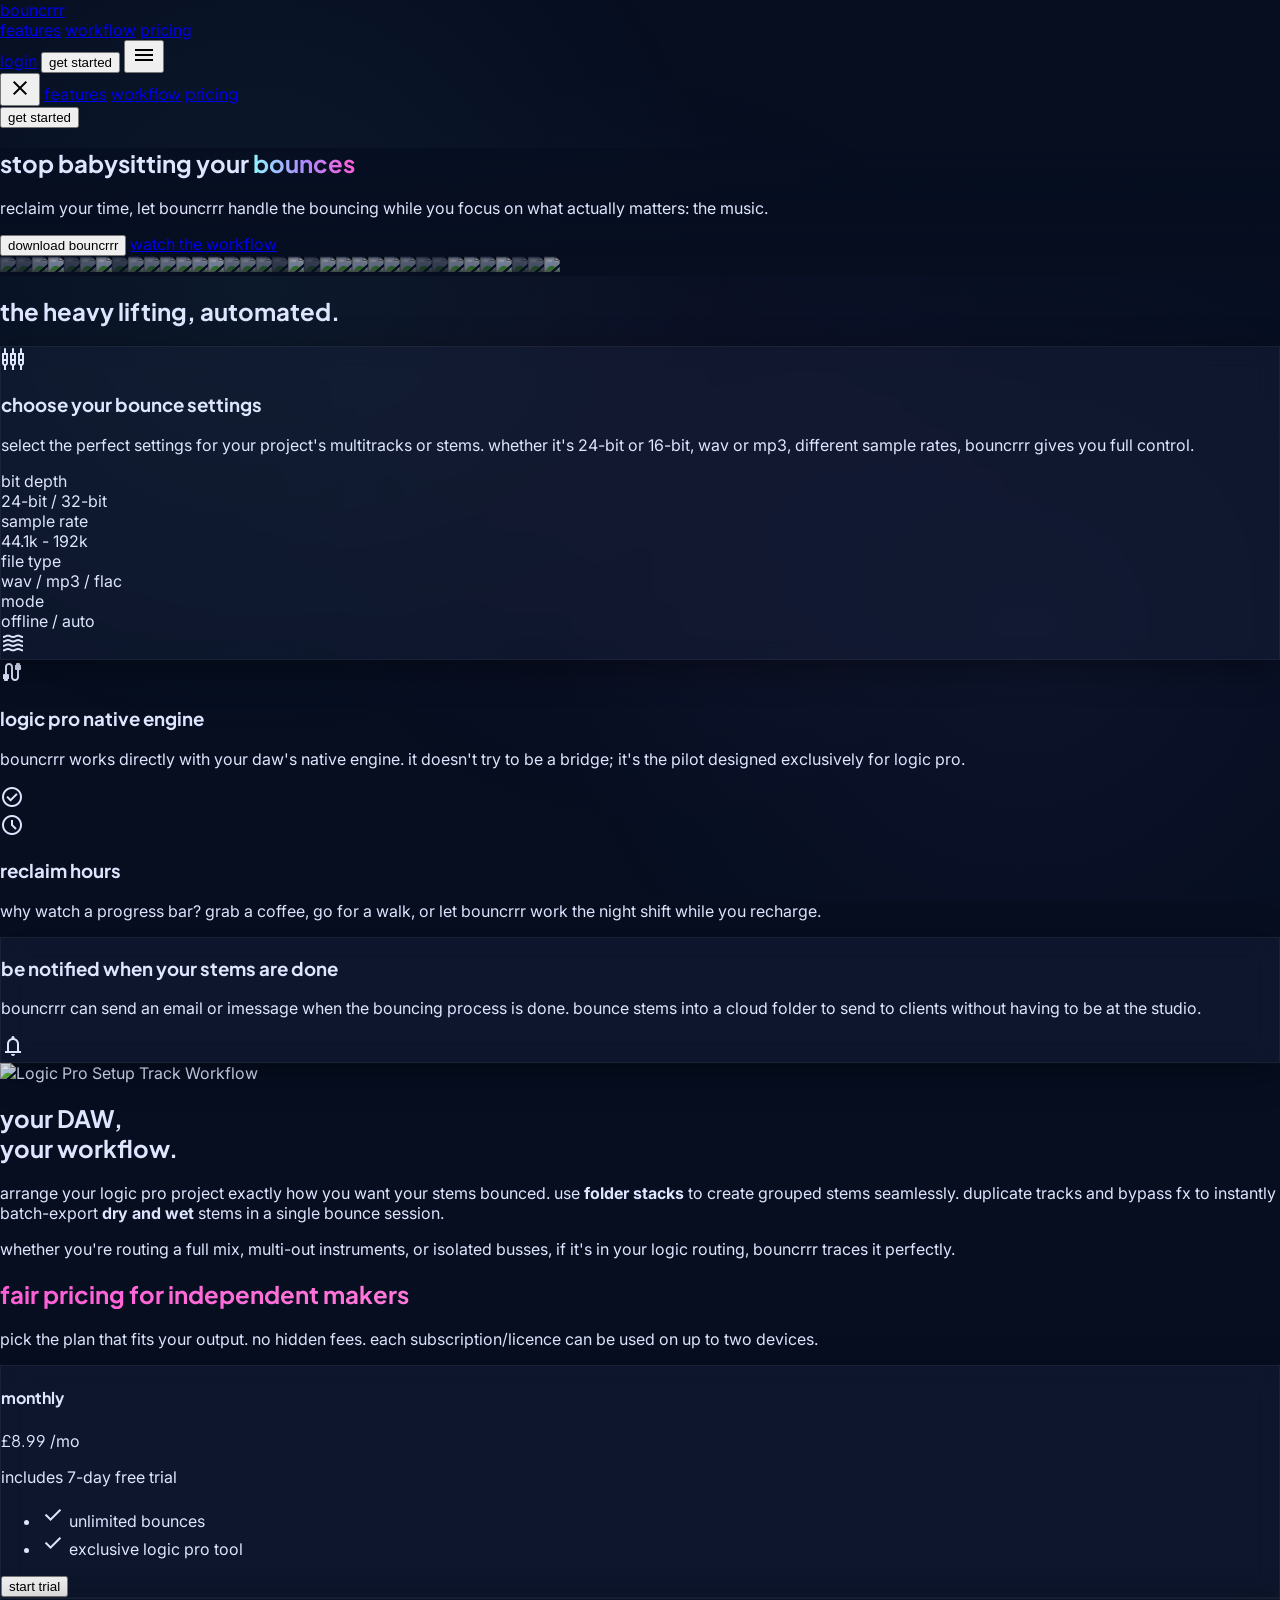
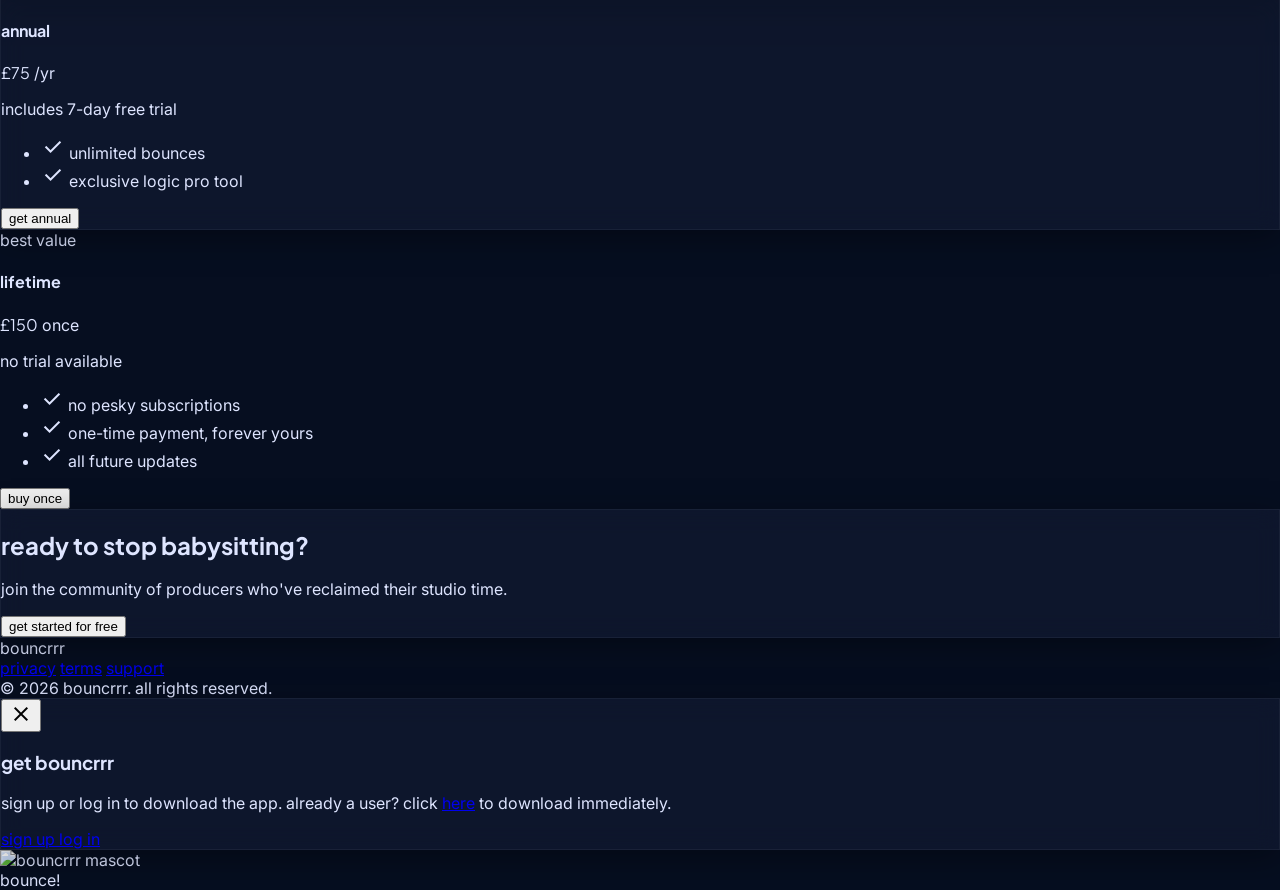
==== commit b304891f: "release bouncrrr v1.1.6" ====
--- a/index.html
+++ b/index.html
@@ -734,7 +734,7 @@
 <div class="text-center">
 <h3 class="text-2xl md:text-3xl font-headline font-bold lowercase mb-4">get bouncrrr</h3>
 <p class="text-on-surface-variant lowercase mb-10 leading-relaxed text-lg">
-sign up or log in to download the app. already a user? click <a href="https://www.dropbox.com/scl/fi/x2jqew4ctlxxewg7j5y7f/bouncrrr-v1.1.6.dmg?rlkey=l8fs6varvrb9l5cxzlwpgogbw&dl=1" class="text-primary font-bold hover:underline">here</a> to download immediately.
+sign up or log in to download the app. already a user? click <a href="https://www.dropbox.com/scl/fi/d0nlw4mfla03i9c6rlv0h/bouncrrr-v1.1.6.dmg?rlkey=2zjkw8oopwij7eygy4tyr1fio&dl=1" class="text-primary font-bold hover:underline">here</a> to download immediately.
 </p>
 <div class="flex flex-col gap-4">
 <a href="login.html?type=signup" class="w-full py-4 rounded-xl bg-gradient-to-r from-primary to-primary-dim text-on-primary font-bold text-lg lowercase shadow-[0_0_30px_rgba(143,245,255,0.2)] hover:scale-[1.02] active:scale-95 transition-all text-center">
